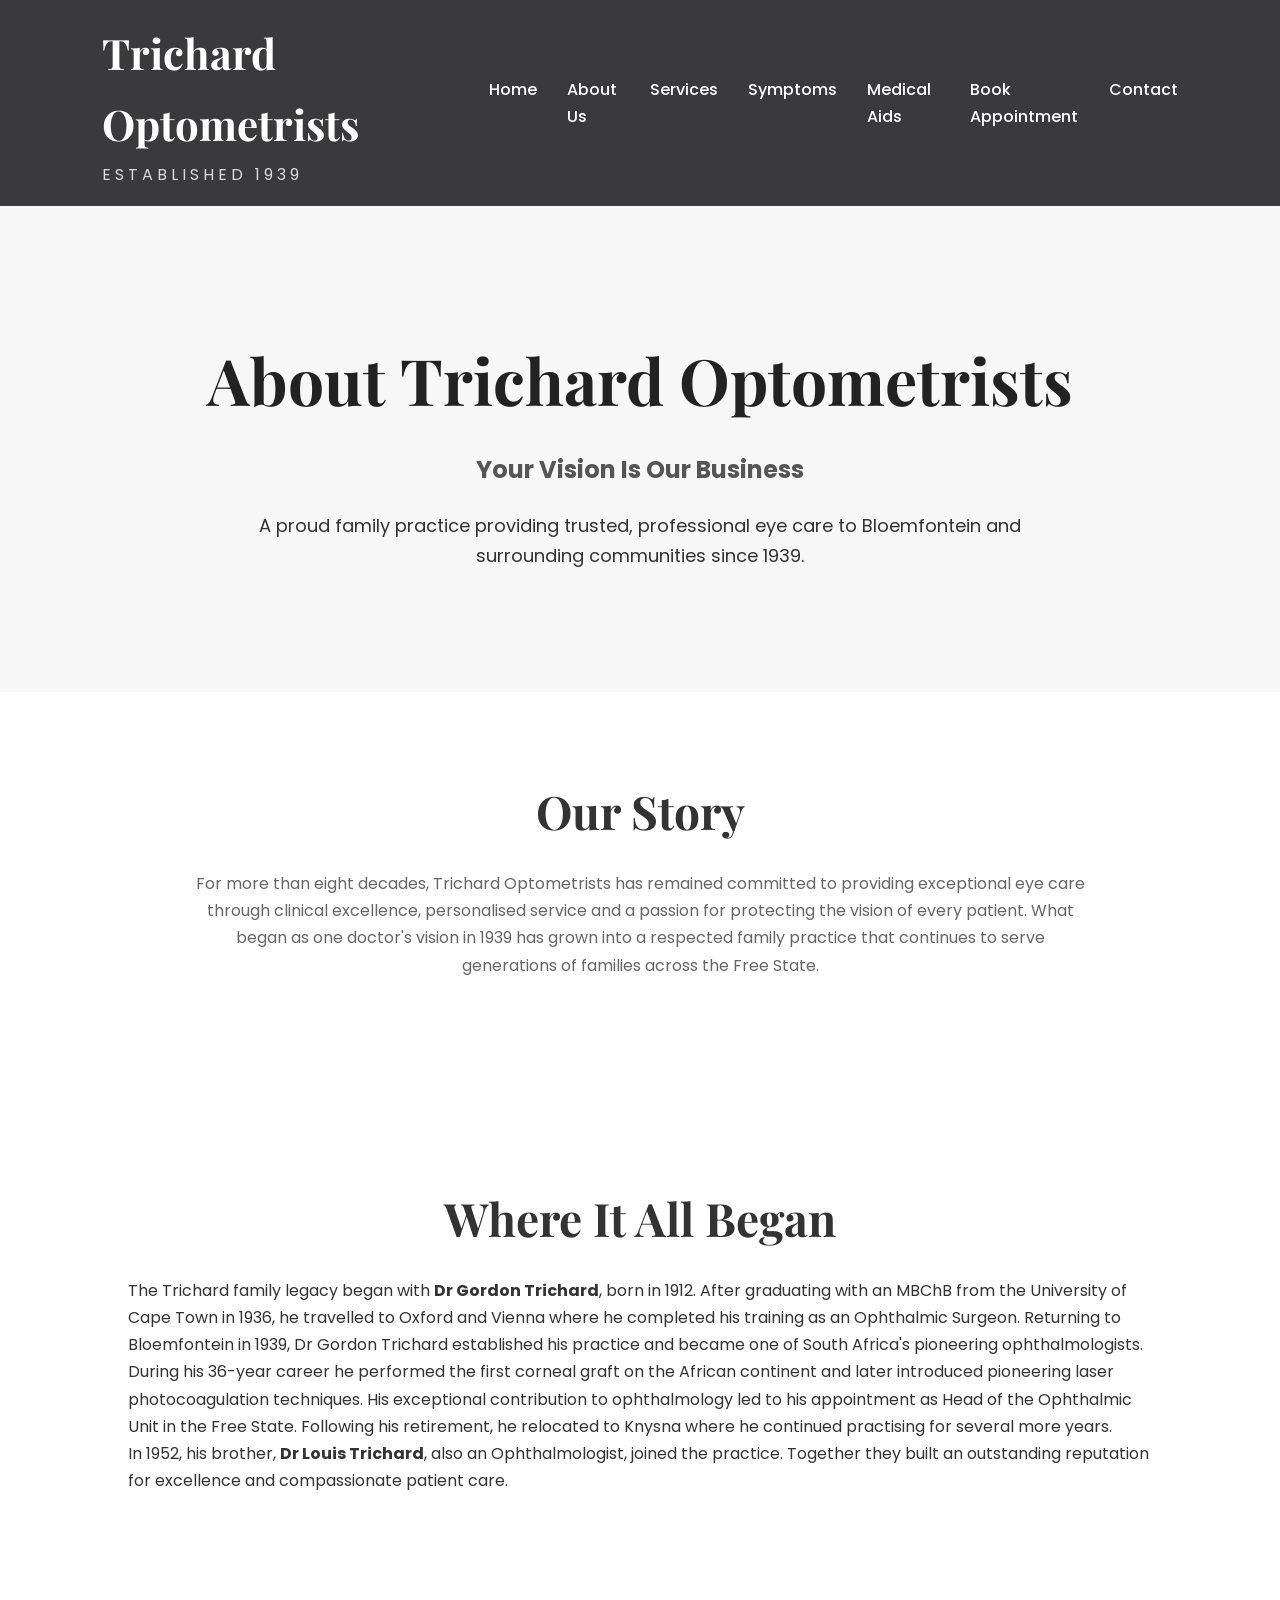
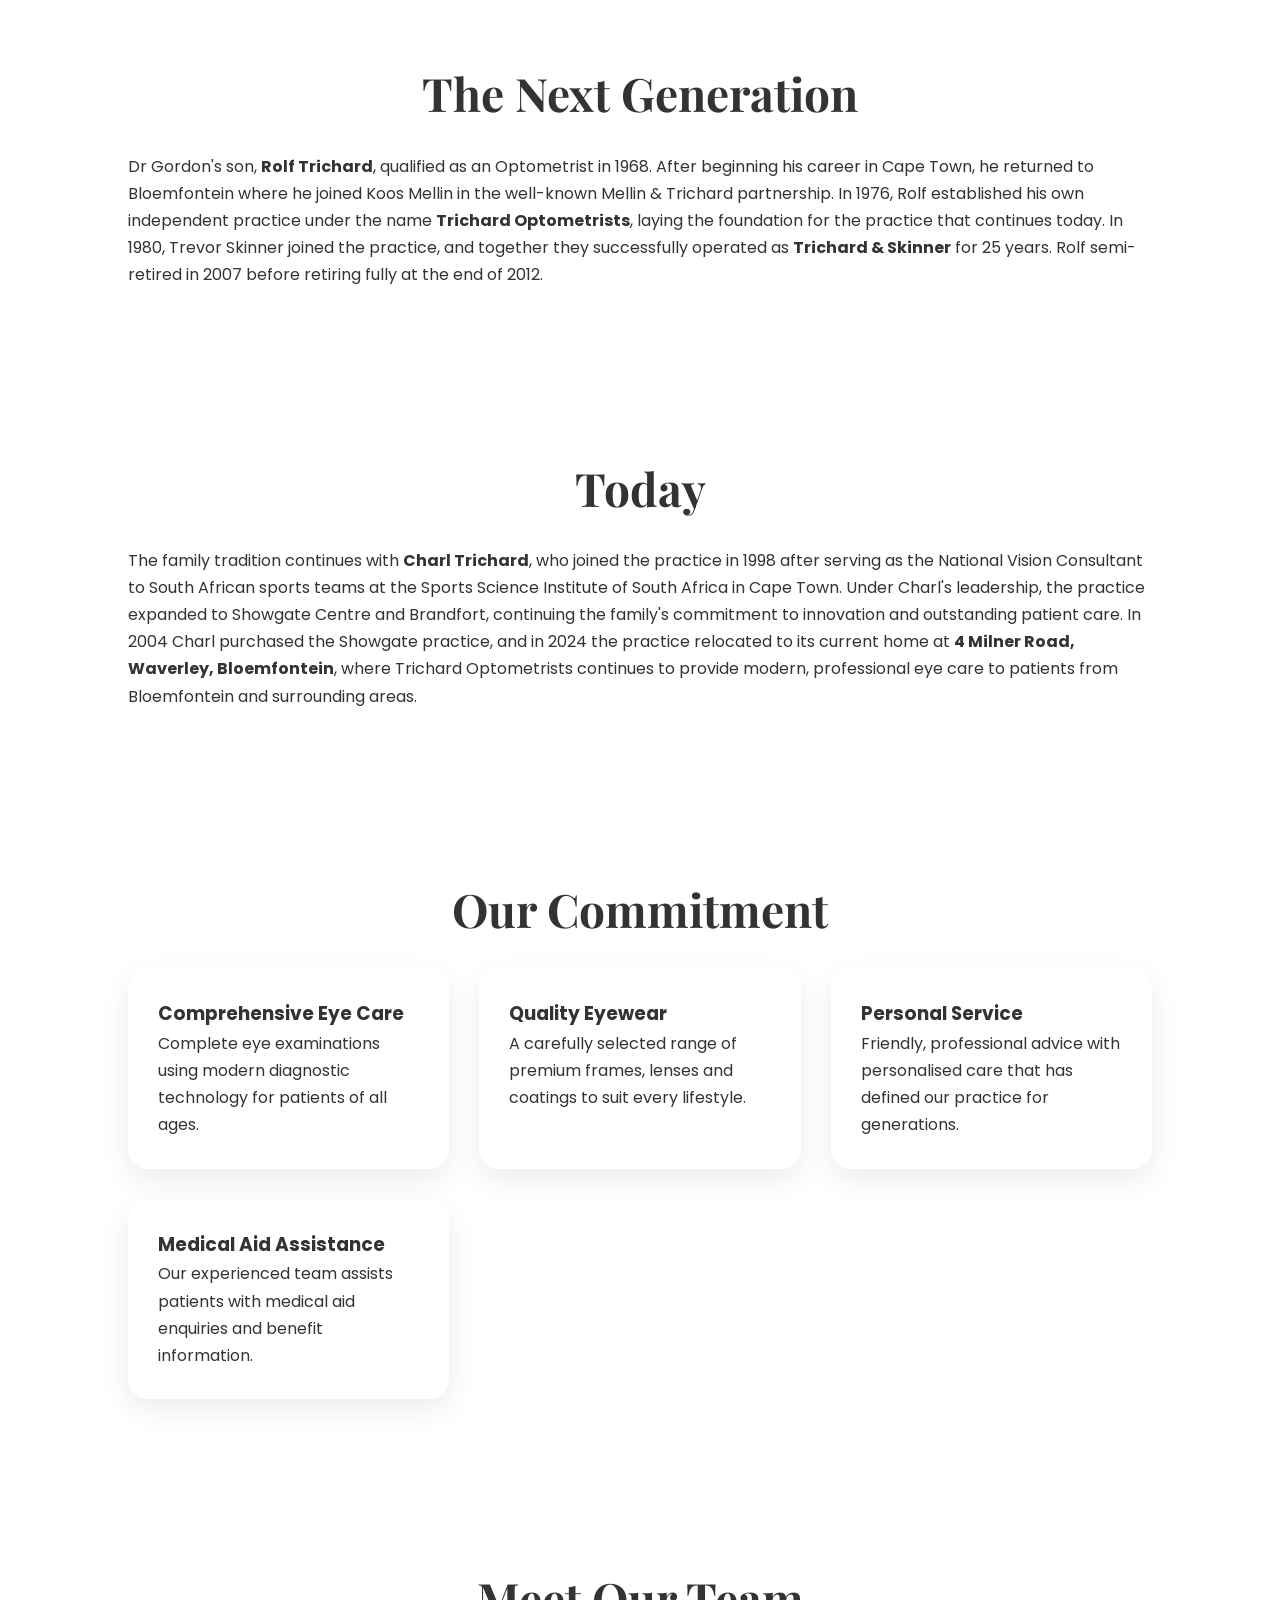
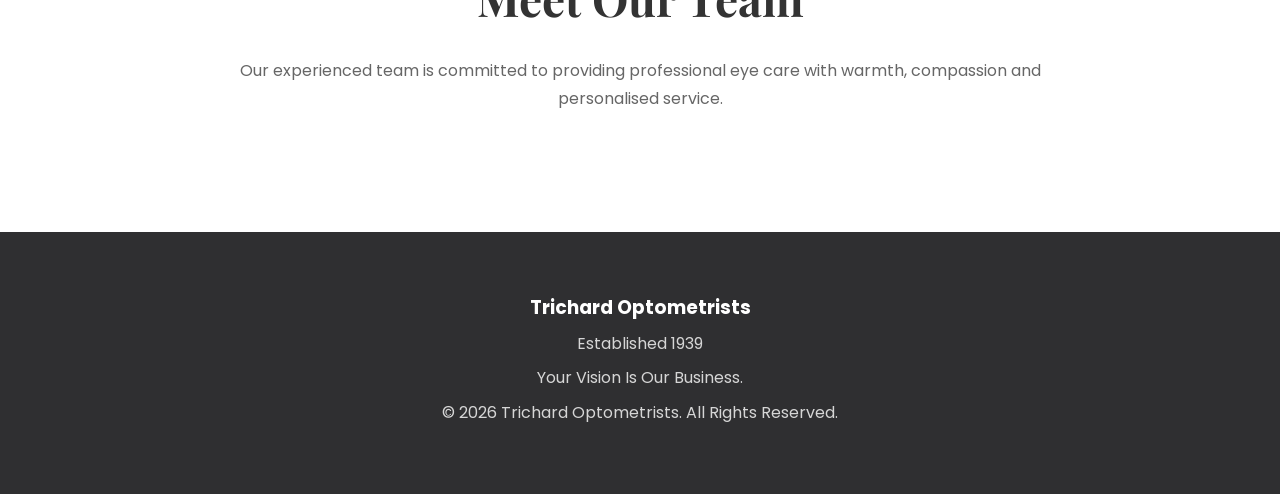
==== pages/about.html @ 9453a376 "Update about.html" ====
<!DOCTYPE html>
<html lang="en">
<head>
<meta charset="UTF-8">
<meta name="viewport" content="width=device-width, initial-scale=1.0">
<title>About Us | Trichard Optometrists</title>
<link rel="stylesheet" href="../css/style.css">
<link href="https://fonts.googleapis.com/css2?family=Playfair+Display:wght@600;700&family=Poppins:wght@300;400;500;600&display=swap" rel="stylesheet">
</head>

<body>

<header>
<nav class="navbar">

<div class="logo">
<h2>Trichard Optometrists</h2>
<p>Established 1939</p>
</div>

<ul class="nav-links">
<li><a href="../index.html">Home</a></li>
<li><a href="about.html">About Us</a></li>
<li><a href="services.html">Services</a></li>
<li><a href="symptoms.html">Symptoms</a></li>
<li><a href="medical-aids.html">Medical Aids</a></li>
<li><a href="appointment.html">Book Appointment</a></li>
<li><a href="contact.html">Contact</a></li>
</ul>

</nav>
</header>

<section class="hero">

<h1>About Trichard Optometrists</h1>

<h3>Your Vision Is Our Business</h3>

<p>
A proud family practice providing trusted, professional eye care to Bloemfontein
and surrounding communities since 1939.
</p>

</section>

<section>

<h2>Our Story</h2>

<p class="section-intro">

For more than eight decades, Trichard Optometrists has remained committed to
providing exceptional eye care through clinical excellence, personalised
service and a passion for protecting the vision of every patient. What began
as one doctor's vision in 1939 has grown into a respected family practice that
continues to serve generations of families across the Free State.

</p>

</section>

<section>

<h2>Where It All Began</h2>

<p>

The Trichard family legacy began with <strong>Dr Gordon Trichard</strong>,
born in 1912. After graduating with an MBChB from the University of Cape Town
in 1936, he travelled to Oxford and Vienna where he completed his training as
an Ophthalmic Surgeon.

Returning to Bloemfontein in 1939, Dr Gordon Trichard established his practice
and became one of South Africa's pioneering ophthalmologists. During his
36-year career he performed the first corneal graft on the African continent
and later introduced pioneering laser photocoagulation techniques. His
exceptional contribution to ophthalmology led to his appointment as Head of the
Ophthalmic Unit in the Free State.

Following his retirement, he relocated to Knysna where he continued practising
for several more years.

</p>

<p>

In 1952, his brother, <strong>Dr Louis Trichard</strong>, also an
Ophthalmologist, joined the practice. Together they built an outstanding
reputation for excellence and compassionate patient care.

</p>

</section>

<section>

<h2>The Next Generation</h2>

<p>

Dr Gordon's son, <strong>Rolf Trichard</strong>, qualified as an Optometrist in
1968. After beginning his career in Cape Town, he returned to Bloemfontein
where he joined Koos Mellin in the well-known Mellin & Trichard partnership.

In 1976, Rolf established his own independent practice under the name
<strong>Trichard Optometrists</strong>, laying the foundation for the practice
that continues today.

In 1980, Trevor Skinner joined the practice, and together they successfully
operated as <strong>Trichard & Skinner</strong> for 25 years. Rolf
semi-retired in 2007 before retiring fully at the end of 2012.

</p>

</section>

<section>

<h2>Today</h2>

<p>

The family tradition continues with <strong>Charl Trichard</strong>, who joined
the practice in 1998 after serving as the National Vision Consultant to South
African sports teams at the Sports Science Institute of South Africa in Cape
Town.

Under Charl's leadership, the practice expanded to Showgate Centre and
Brandfort, continuing the family's commitment to innovation and outstanding
patient care.

In 2004 Charl purchased the Showgate practice, and in 2024 the practice
relocated to its current home at <strong>4 Milner Road, Waverley,
Bloemfontein</strong>, where Trichard Optometrists continues to provide modern,
professional eye care to patients from Bloemfontein and surrounding areas.

</p>

</section>

<section>

<h2>Our Commitment</h2>

<div class="service-grid">

<div class="service-card">
<h3>Comprehensive Eye Care</h3>
<p>Complete eye examinations using modern diagnostic technology for patients of all ages.</p>
</div>

<div class="service-card">
<h3>Quality Eyewear</h3>
<p>A carefully selected range of premium frames, lenses and coatings to suit every lifestyle.</p>
</div>

<div class="service-card">
<h3>Personal Service</h3>
<p>Friendly, professional advice with personalised care that has defined our practice for generations.</p>
</div>

<div class="service-card">
<h3>Medical Aid Assistance</h3>
<p>Our experienced team assists patients with medical aid enquiries and benefit information.</p>
</div>

</div>

</section>

<section class="staff">

<h2>Meet Our Team</h2>

<p class="section-intro">
Our experienced team is committed to providing professional eye care with warmth, compassion and personalised service.
</p>

</section>

<footer>

<div class="footer-content">

<h3>Trichard Optometrists</h3>

<p>Established 1939</p>

<p>Your Vision Is Our Business.</p>

<p>&copy; 2026 Trichard Optometrists. All Rights Reserved.</p>

</div>

</footer>

</body>
</html>
---- css/style.css ----
/* ==========================
   RESET
========================== */

*{
    margin:0;
    padding:0;
    box-sizing:border-box;
}

body{
    font-family:'Poppins',sans-serif;
    color:#333;
    background:#fff;
    line-height:1.7;
}

/* ==========================
   NAVIGATION
========================== */

.navbar{
    background:#3A3A3C;
    display:flex;
    justify-content:space-between;
    align-items:center;
    padding:18px 8%;
    position:sticky;
    top:0;
    z-index:1000;
}

.logo{
    display:flex;
    flex-direction:column;
}

.logo h2{
    font-family:'Playfair Display',serif;
    font-size:42px;
    color:#ffffff;
    margin:0;
}

.logo p{
    color:#d9d9d9;
    font-size:16px;
    letter-spacing:4px;
    text-transform:uppercase;
}

.nav-links{
    display:flex;
    list-style:none;
    gap:30px;
}

.nav-links a{
    text-decoration:none;
    color:white;
    font-weight:500;
    transition:.3s;
}

.nav-links a:hover{
    color:#d6d6d6;
}

/* ==========================
   HERO
========================== */

.hero{
    background:#F7F7F7;
    text-align:center;
    padding:120px 10%;
}

.hero h1{
    font-family:'Playfair Display',serif;
    font-size:64px;
    color:#222;
    margin-bottom:15px;
}

.hero h3{
    font-size:24px;
    color:#555;
    margin-bottom:20px;
}

.hero p{
    max-width:850px;
    margin:auto;
    font-size:18px;
}

/* ==========================
   BUTTONS
========================== */

.btn{
    display:inline-block;
    margin-top:35px;
    padding:15px 40px;
    border-radius:40px;
    background:#3A3A3C;
    color:white;
    text-decoration:none;
    transition:.3s;
}

.btn:hover{
    background:#222;
}

/* ==========================
   SECTIONS
========================== */

section{
    padding:80px 10%;
}

section h2{
    text-align:center;
    font-family:'Playfair Display',serif;
    font-size:46px;
    margin-bottom:20px;
}

.section-intro{
    text-align:center;
    max-width:900px;
    margin:0 auto 40px;
    color:#666;
}

/* ==========================
   CARDS
========================== */

.service-grid,
.medical-grid,
.symptom-grid{
    display:grid;
    grid-template-columns:repeat(auto-fit,minmax(280px,1fr));
    gap:30px;
}

.service-card,
.medical-card,
.symptom-card{
    background:white;
    padding:30px;
    border-radius:20px;
    box-shadow:0 10px 30px rgba(0,0,0,.08);
    transition:.3s;
}

.service-card:hover,
.medical-card:hover,
.symptom-card:hover{
    transform:translateY(-8px);
}

/* ==========================
   STAFF
========================== */

.staff{
    text-align:center;
}

.staff-container{
    display:flex;
    justify-content:center;
    gap:40px;
    flex-wrap:wrap;
}

.staff-member{
    max-width:280px;
}

.staff-member img{
    width:230px;
    height:230px;
    object-fit:cover;
    border-radius:50%;
    box-shadow:0 8px 20px rgba(0,0,0,.15);
}

.staff-member h3{
    margin-top:20px;
    font-size:28px;
}

.staff-member p{
    color:#666;
}

/* ==========================
   FOOTER
========================== */

footer{
    background:#3A3A3C;
    color:white;
    text-align:center;
    padding:40px;
}

/* ==========================
   MOBILE
========================== */

@media(max-width:900px){

.navbar{
    flex-direction:column;
}

.logo{
    text-align:center;
    margin-bottom:20px;
}

.logo h2{
    font-size:34px;
}

.logo p{
    font-size:14px;
}

.nav-links{
    flex-direction:column;
    text-align:center;
    gap:15px;
}

.hero h1{
    font-size:42px;
}

.hero h3{
    font-size:20px;
}

section h2{
    font-size:34px;
}

.staff-container{
    flex-direction:column;
    align-items:center;
}

}
/* ===========================
   MEDICAL AIDS
=========================== */

.medical-aids{
    background:#f8f8f8;
    text-align:center;
    padding:70px 10%;
}

.medical-grid{
    display:grid;
    grid-template-columns:repeat(auto-fit,minmax(220px,1fr));
    gap:20px;
    margin-top:40px;
}

.medical-card{
    background:white;
    padding:22px;
    border-radius:15px;
    font-weight:600;
    color:#39393B;
    box-shadow:0 8px 20px rgba(0,0,0,0.08);
    transition:0.3s;
}

.medical-card:hover{
    transform:translateY(-5px);
    background:#39393B;
    color:white;
}
.symptom-info{
    display:none;
    margin-top:15px;
}
/* ===========================
   NEWSLETTER
=========================== */

.newsletter{
    background:#39393B;
    color:white;
    text-align:center;
    padding:80px 10%;
}

.newsletter h2{
    color:white;
}

.newsletter .section-intro{
    color:#dddddd;
    max-width:700px;
}

.newsletter-form{
    display:flex;
    justify-content:center;
    gap:15px;
    flex-wrap:wrap;
    margin-top:35px;
}

.newsletter-form input{
    width:380px;
    max-width:100%;
    padding:16px;
    border:none;
    border-radius:50px;
    font-size:16px;
}

.newsletter-form button{
    padding:16px 35px;
    border:none;
    border-radius:50px;
    background:white;
    color:#39393B;
    font-weight:600;
    cursor:pointer;
    transition:.3s;
}

.newsletter-form button:hover{
    background:#e5e5e5;
}

.newsletter-note{
    margin-top:25px;
    font-size:14px;
    color:#cccccc;
}
.newsletter-note{
    margin:25px auto 0;
    max-width:650px;
    text-align:center;
    font-size:14px;
    color:#cccccc;
}
/* ===========================
   CONTACT
=========================== */

.contact{
    background:#f7f7f7;
    text-align:center;
}

.contact-container{
    display:grid;
    grid-template-columns:repeat(auto-fit,minmax(280px,1fr));
    gap:30px;
    margin-top:40px;
}

.contact-card{
    background:white;
    padding:35px;
    border-radius:18px;
    box-shadow:0 8px 20px rgba(0,0,0,.08);
}

.contact-card h3{
    margin-bottom:20px;
    color:#39393B;
    font-family:'Playfair Display',serif;
}

.contact-card p{
    margin-bottom:10px;
    color:#555;
}

.contact-buttons{
    margin-top:40px;
    display:flex;
    justify-content:center;
    gap:20px;
    flex-wrap:wrap;
}
/* ===========================
   GOOGLE MAP
=========================== */

.map-section{
    margin-top:70px;
    text-align:center;
}

.map-section h3{
    font-family:'Playfair Display',serif;
    font-size:32px;
    color:#39393B;
    margin-bottom:15px;
}

.map-section p{
    margin-bottom:25px;
    color:#555;
}

.map-container{
    margin-top:35px;
    border-radius:20px;
    overflow:hidden;
    box-shadow:0 10px 30px rgba(0,0,0,.15);
}
/* ===========================
   CONTACT
=========================== */

.contact{
    background:#f7f7f7;
    text-align:center;
    padding:100px 10%;
}

.contact-container{
    display:grid;
    grid-template-columns:repeat(auto-fit,minmax(300px,1fr));
    gap:35px;
    margin-top:50px;
    margin-bottom:50px;
}

.contact-card{
    background:white;
    padding:45px;
    border-radius:20px;
    box-shadow:0 10px 30px rgba(0,0,0,.08);
    text-align:center;
}

.contact-card h3{
    font-family:'Playfair Display',serif;
    font-size:30px;
    color:#39393B;
    margin-bottom:25px;
}

.contact-card p{
    margin-bottom:18px;
    color:#555;
    line-height:1.8;
}

.contact-buttons{
    display:flex;
    justify-content:center;
    gap:20px;
    flex-wrap:wrap;
    margin:50px 0;
}
/* ===========================
   FOOTER
=========================== */

footer{
    background:#2F2F31;
    color:white;
    padding:60px 10%;
    text-align:center;
}

.footer-content{
    max-width:700px;
    margin:auto;
}

.footer-content h2{
    color:white;
    font-family:'Playfair Display', serif;
    font-size:38px;
    margin-bottom:10px;
}

.footer-content p{
    margin:6px 0;
    color:#d6d6d6;
    line-height:1.8;
}
.newsletter-benefits{
    display:grid;
    grid-template-columns:repeat(auto-fit,minmax(260px,1fr));
    gap:25px;
    margin:50px 0;
}

.benefit{
    background:rgba(255,255,255,0.08);
    border:1px solid rgba(255,255,255,0.15);
    border-radius:18px;
    padding:30px;
    text-align:center;
}

.benefit h3{
    font-family:'Playfair Display', serif;
    color:white;
    margin-bottom:15px;
    font-size:24px;
}

.benefit p{
    color:#dddddd;
    line-height:1.8;
}

.newsletter-tag{
    display:inline-block;
    padding:8px 18px;
    border:1px solid rgba(255,255,255,.3);
    border-radius:50px;
    letter-spacing:3px;
    font-size:12px;
    color:#ffffff;
    margin-bottom:20px;
}
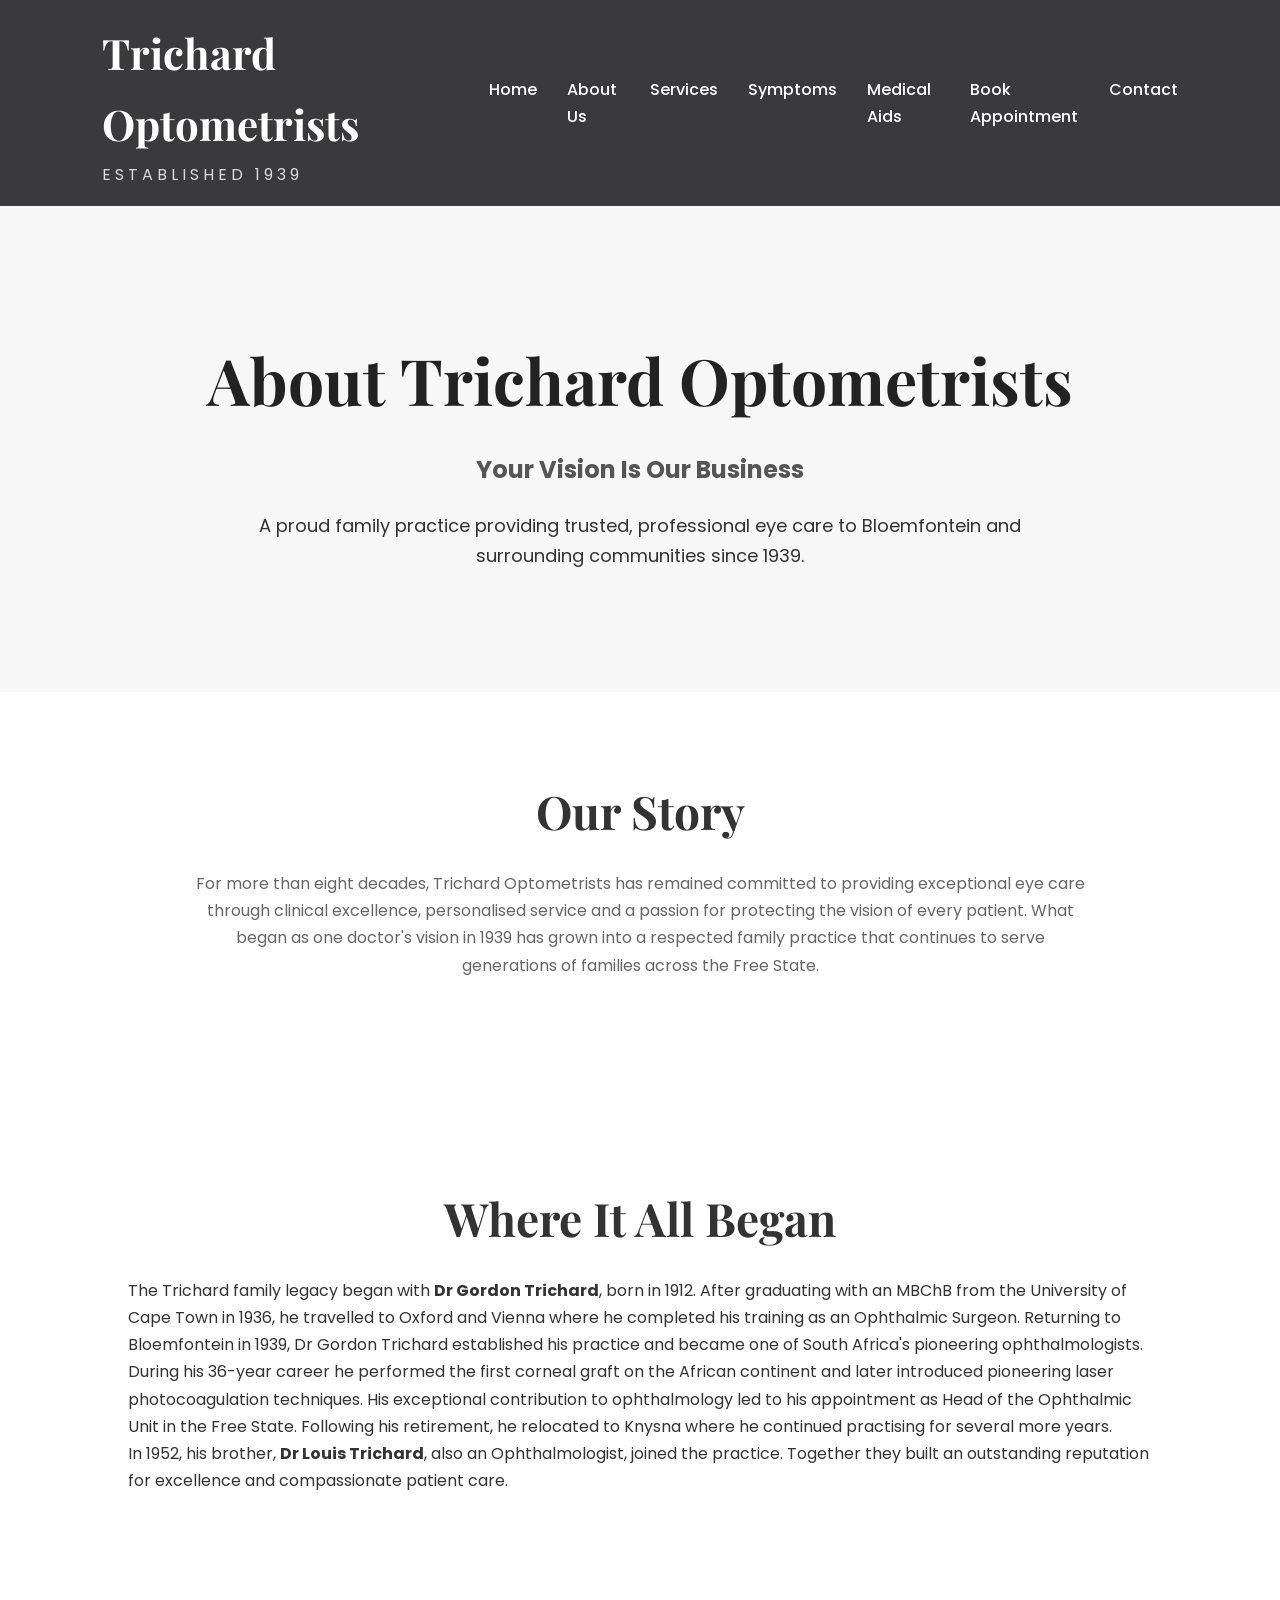
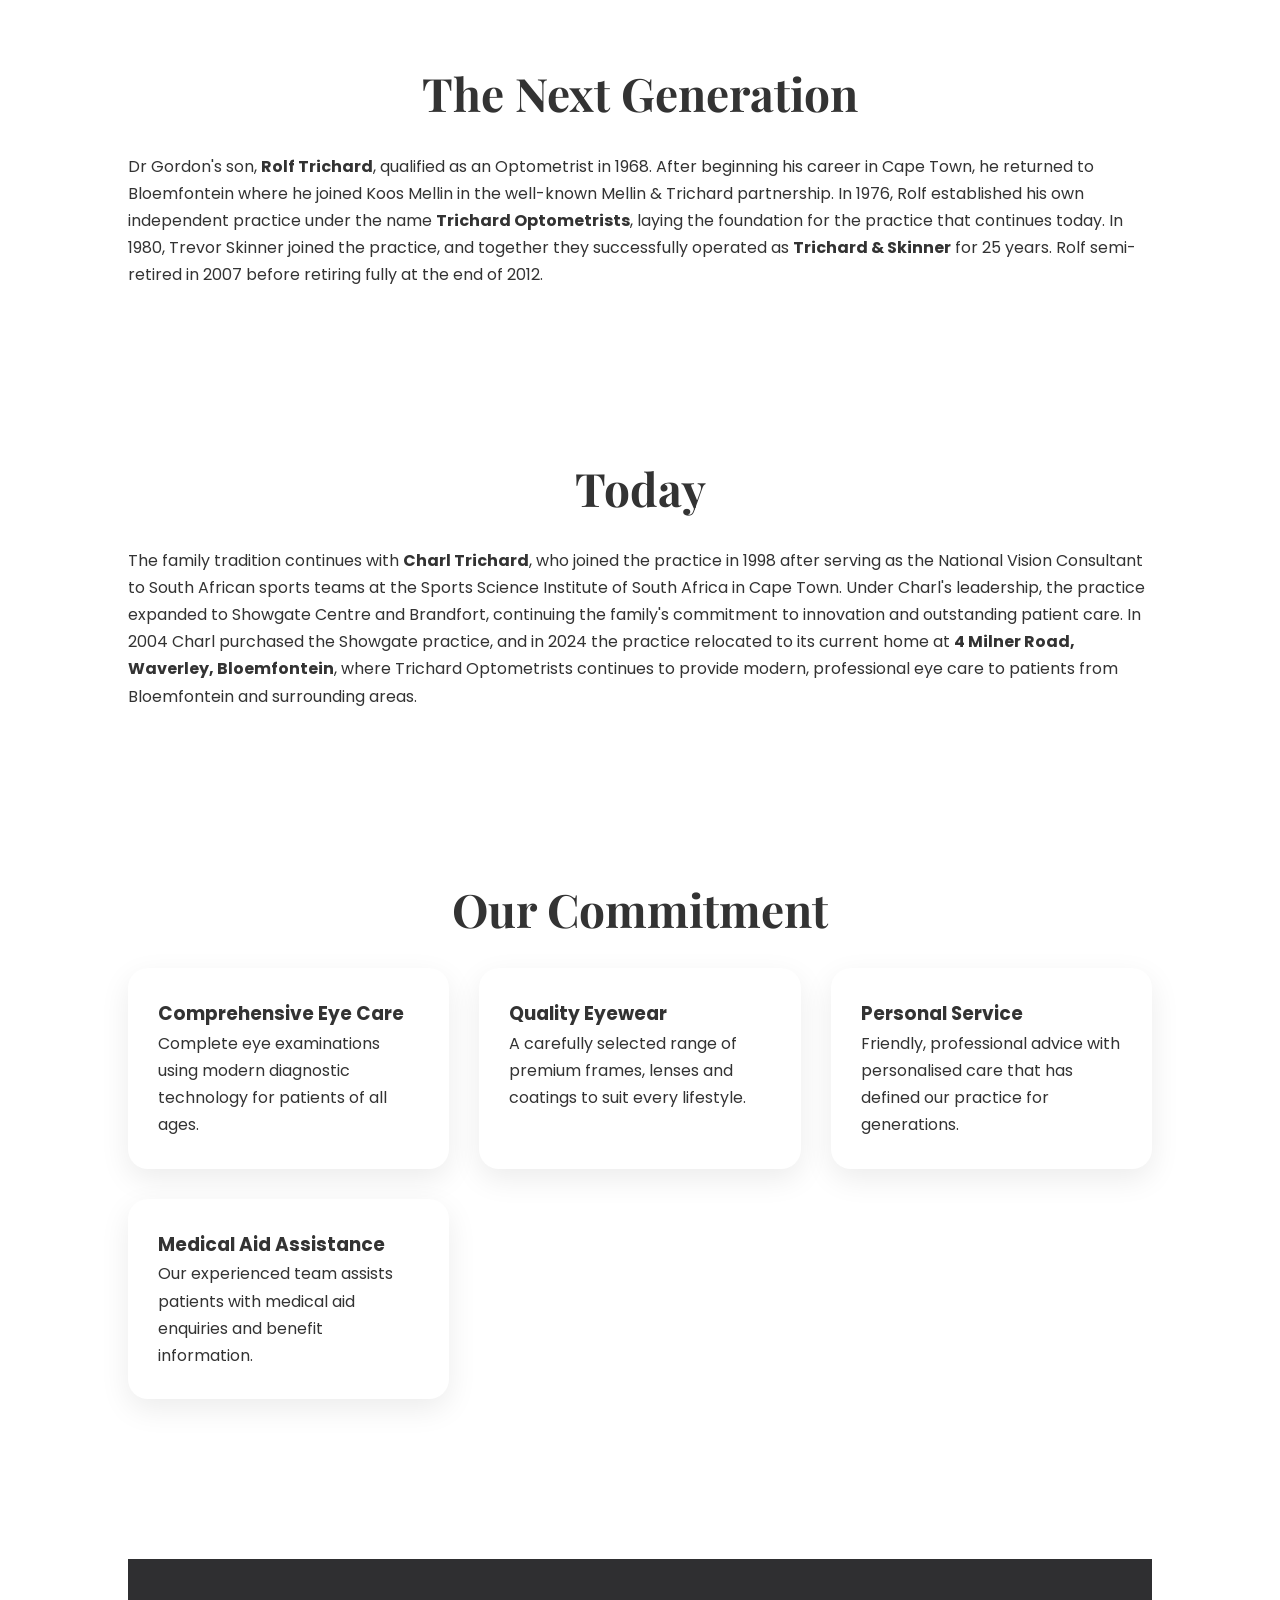
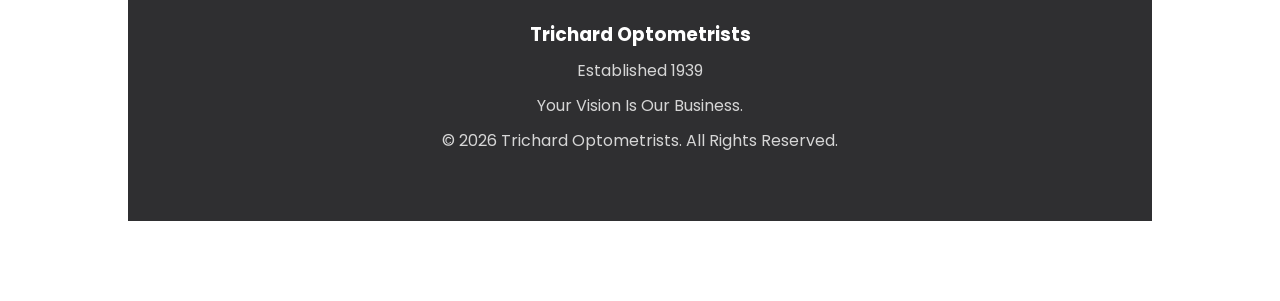
==== commit 60e8d7f1: "Update about.html" ====
--- a/pages/about.html
+++ b/pages/about.html
@@ -171,13 +171,6 @@
 
 <section class="staff">
 
-<h2>Meet Our Team</h2>
-
-<p class="section-intro">
-Our experienced team is committed to providing professional eye care with warmth, compassion and personalised service.
-</p>
-
-</section>
 
 <footer>
 
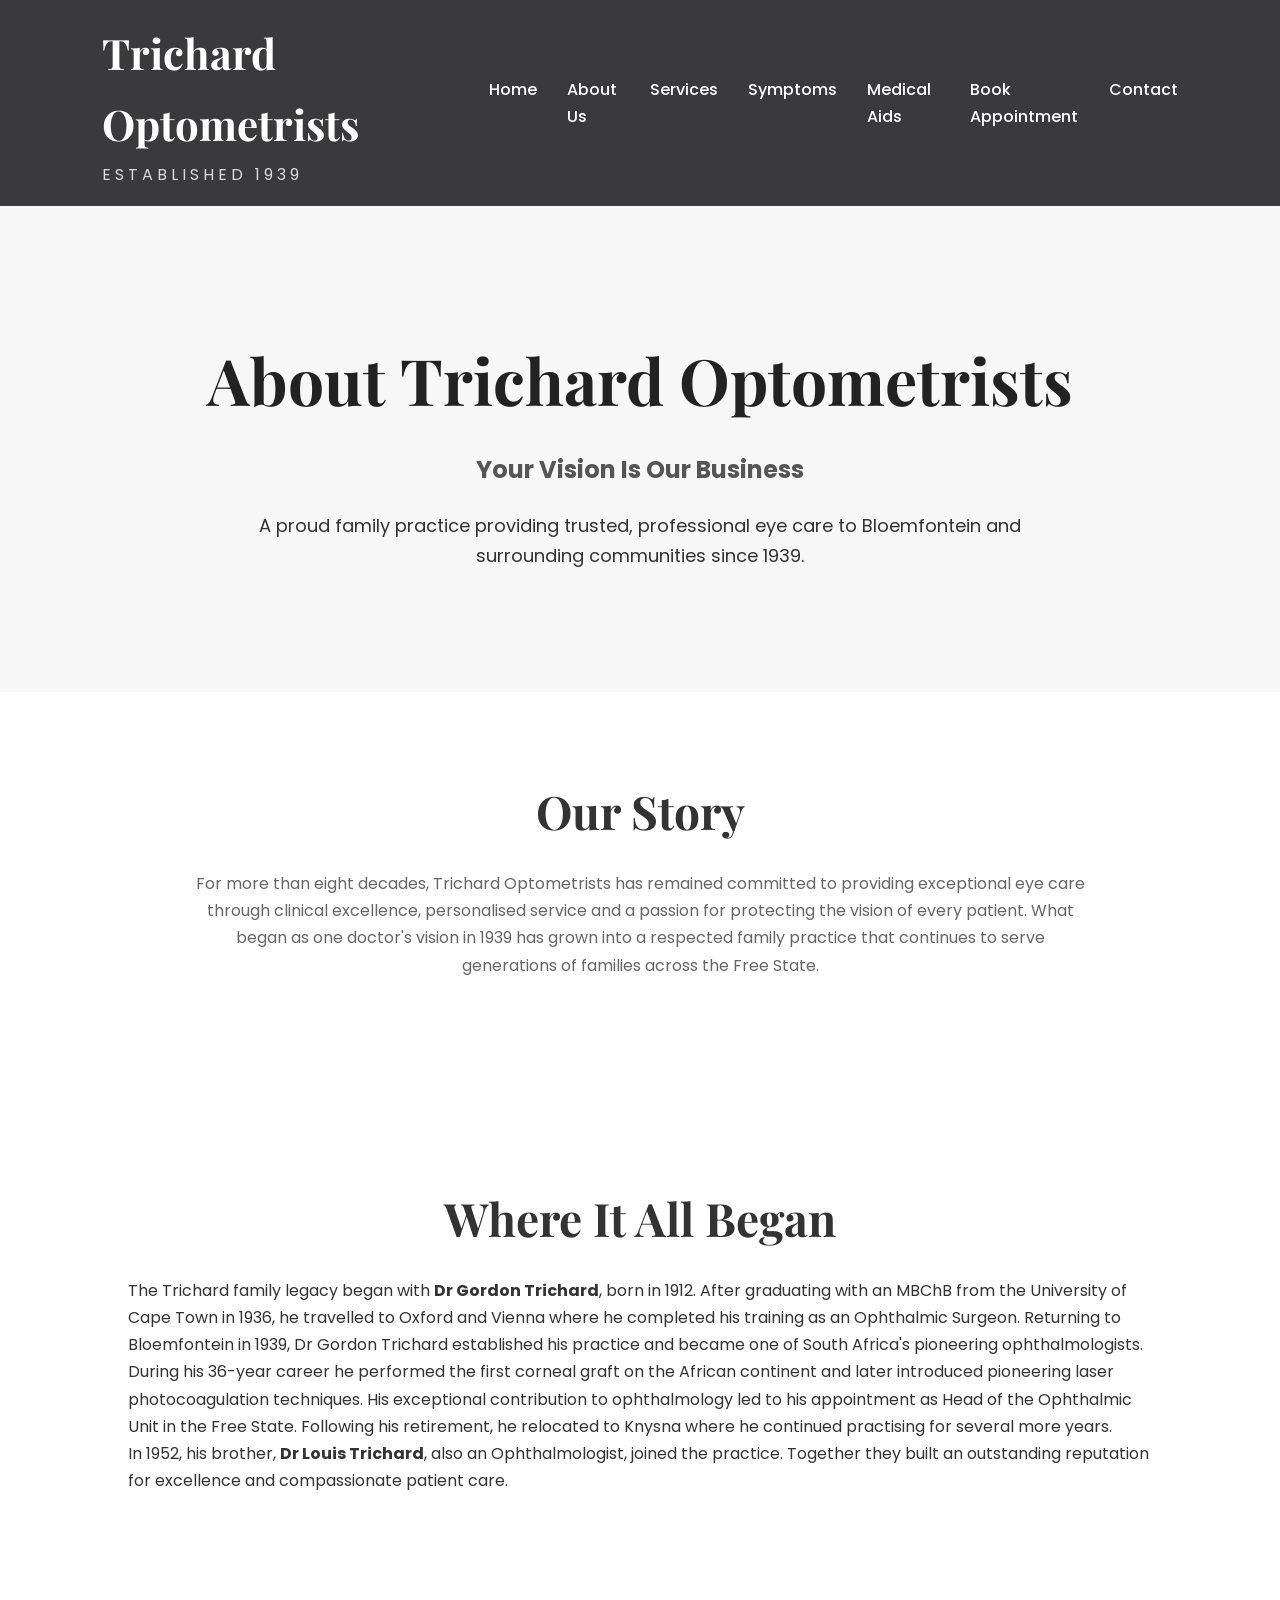
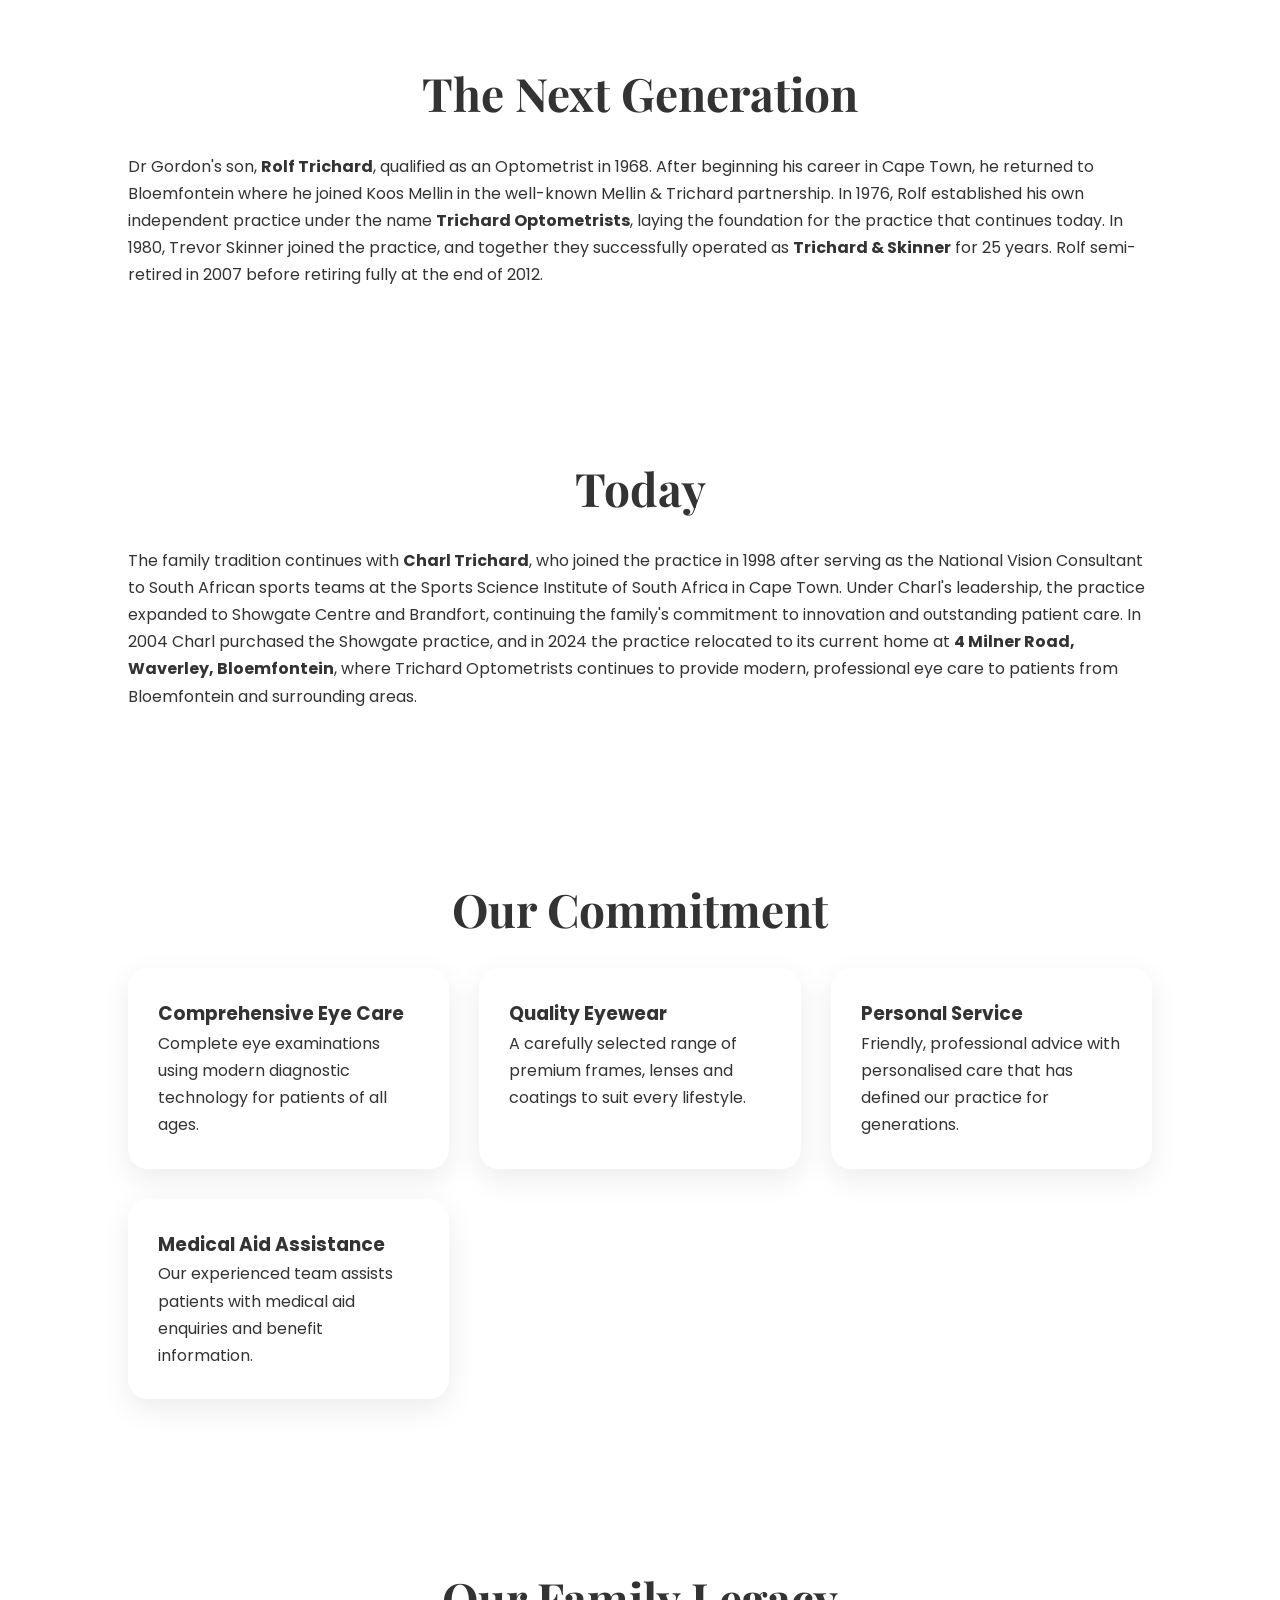
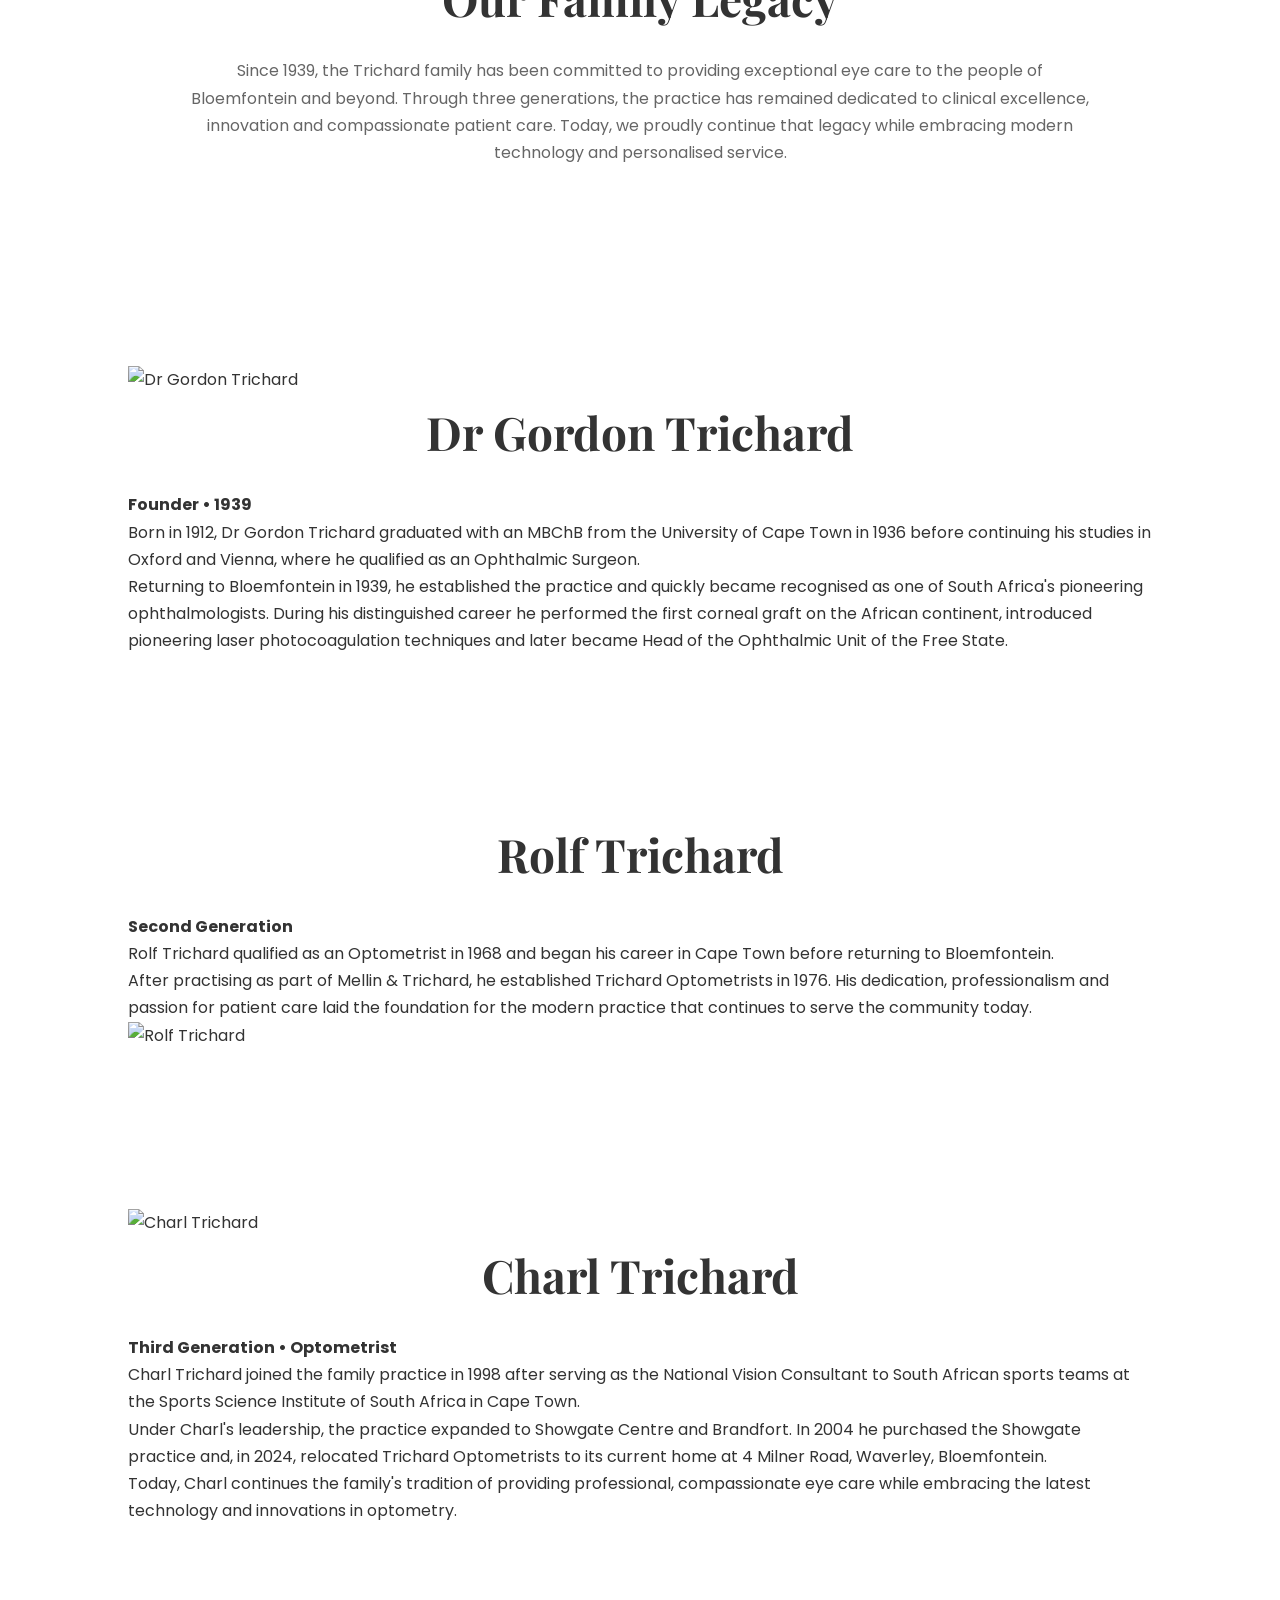
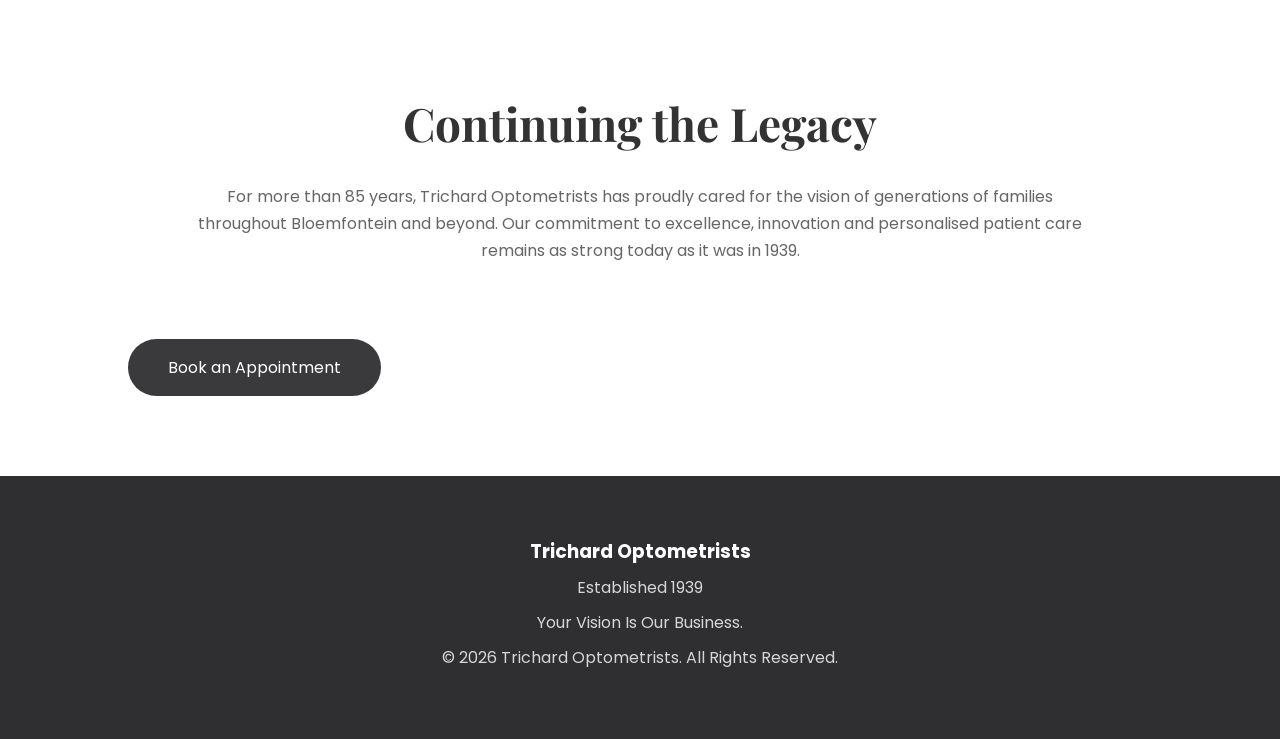
==== commit c11bd1a8: "Update about.html" ====
--- a/pages/about.html
+++ b/pages/about.html
@@ -169,8 +169,139 @@
 
 </section>
 
-<section class="staff">
-
+<section class="family-legacy">
+
+    <h2>Our Family Legacy</h2>
+
+    <p class="section-intro">
+        Since 1939, the Trichard family has been committed to providing exceptional eye care to the people of Bloemfontein and beyond. Through three generations, the practice has remained dedicated to clinical excellence, innovation and compassionate patient care. Today, we proudly continue that legacy while embracing modern technology and personalised service.
+    </p>
+
+</section>
+
+<!-- Gordon Trichard -->
+
+<section class="history">
+
+    <div class="history-container">
+
+        <div class="history-image">
+            <img src="../images/gordon-trichard.jpg" alt="Dr Gordon Trichard">
+        </div>
+
+        <div class="history-text">
+
+            <h2>Dr Gordon Trichard</h2>
+
+            <h4>Founder • 1939</h4>
+
+            <p>
+                Born in 1912, Dr Gordon Trichard graduated with an MBChB from the
+                University of Cape Town in 1936 before continuing his studies in
+                Oxford and Vienna, where he qualified as an Ophthalmic Surgeon.
+            </p>
+
+            <p>
+                Returning to Bloemfontein in 1939, he established the practice and
+                quickly became recognised as one of South Africa's pioneering
+                ophthalmologists. During his distinguished career he performed the
+                first corneal graft on the African continent, introduced pioneering
+                laser photocoagulation techniques and later became Head of the
+                Ophthalmic Unit of the Free State.
+            </p>
+
+        </div>
+
+    </div>
+
+</section>
+
+<!-- Rolf Trichard -->
+
+<section class="history">
+
+    <div class="history-container reverse">
+
+        <div class="history-text">
+
+            <h2>Rolf Trichard</h2>
+
+            <h4>Second Generation</h4>
+
+            <p>
+                Rolf Trichard qualified as an Optometrist in 1968 and began his
+                career in Cape Town before returning to Bloemfontein.
+            </p>
+
+            <p>
+                After practising as part of Mellin & Trichard, he established
+                Trichard Optometrists in 1976. His dedication, professionalism and
+                passion for patient care laid the foundation for the modern practice
+                that continues to serve the community today.
+            </p>
+
+        </div>
+
+        <div class="history-image">
+            <img src="../images/rolf-trichard.jpg" alt="Rolf Trichard">
+        </div>
+
+    </div>
+
+</section>
+
+<!-- Charl Trichard -->
+
+<section class="history">
+
+    <div class="history-container">
+
+        <div class="history-image">
+            <img src="../images/charl-trichard.jpg" alt="Charl Trichard">
+        </div>
+
+        <div class="history-text">
+
+            <h2>Charl Trichard</h2>
+
+            <h4>Third Generation • Optometrist</h4>
+
+            <p>
+                Charl Trichard joined the family practice in 1998 after serving as
+                the National Vision Consultant to South African sports teams at the
+                Sports Science Institute of South Africa in Cape Town.
+            </p>
+
+            <p>
+                Under Charl's leadership, the practice expanded to Showgate Centre
+                and Brandfort. In 2004 he purchased the Showgate practice and, in
+                2024, relocated Trichard Optometrists to its current home at
+                4 Milner Road, Waverley, Bloemfontein.
+            </p>
+
+            <p>
+                Today, Charl continues the family's tradition of providing
+                professional, compassionate eye care while embracing the latest
+                technology and innovations in optometry.
+            </p>
+
+        </div>
+
+    </div>
+
+</section>
+
+<section class="closing">
+
+    <h2>Continuing the Legacy</h2>
+
+    <p class="section-intro">
+        For more than 85 years, Trichard Optometrists has proudly cared for the vision of generations of families throughout Bloemfontein and beyond. Our commitment to excellence, innovation and personalised patient care remains as strong today as it was in 1939.
+    </p>
+
+    <a href="appointment.html" class="btn">Book an Appointment</a>
+
+</section>
 
 <footer>
 
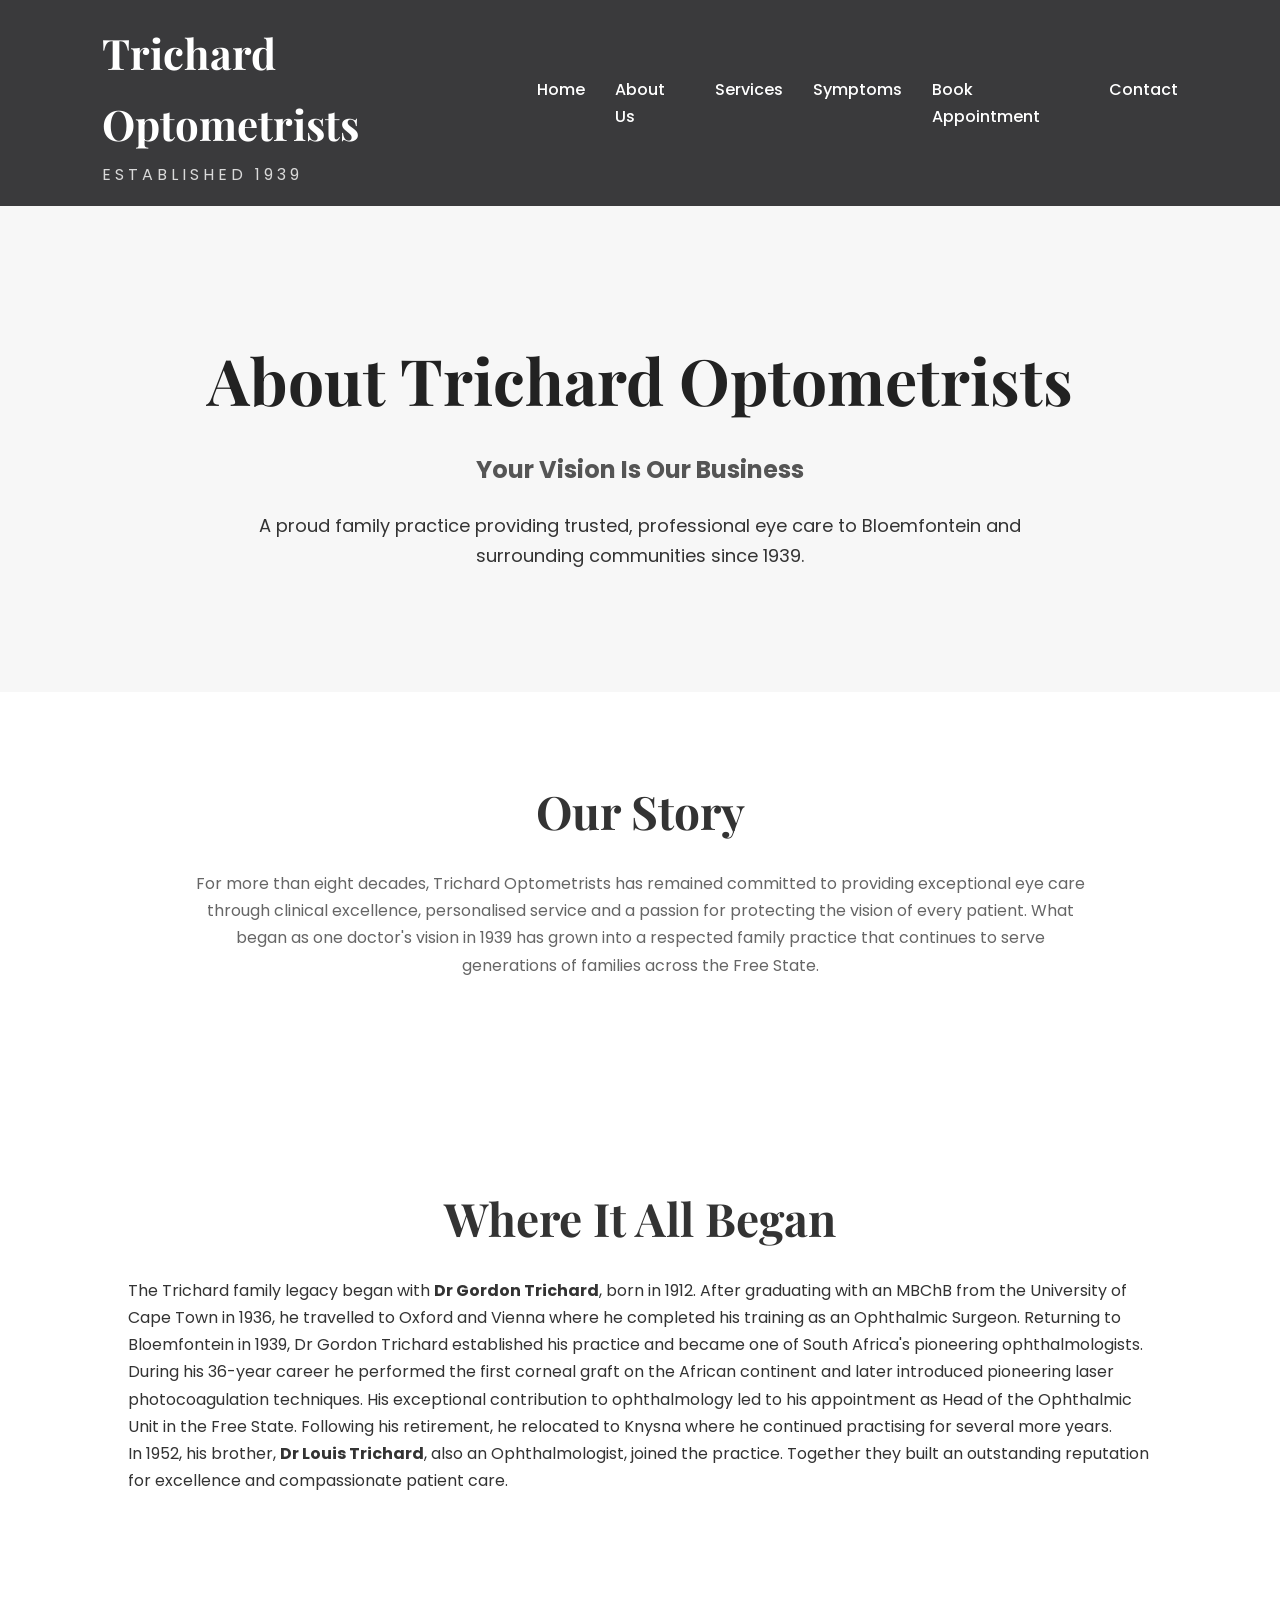
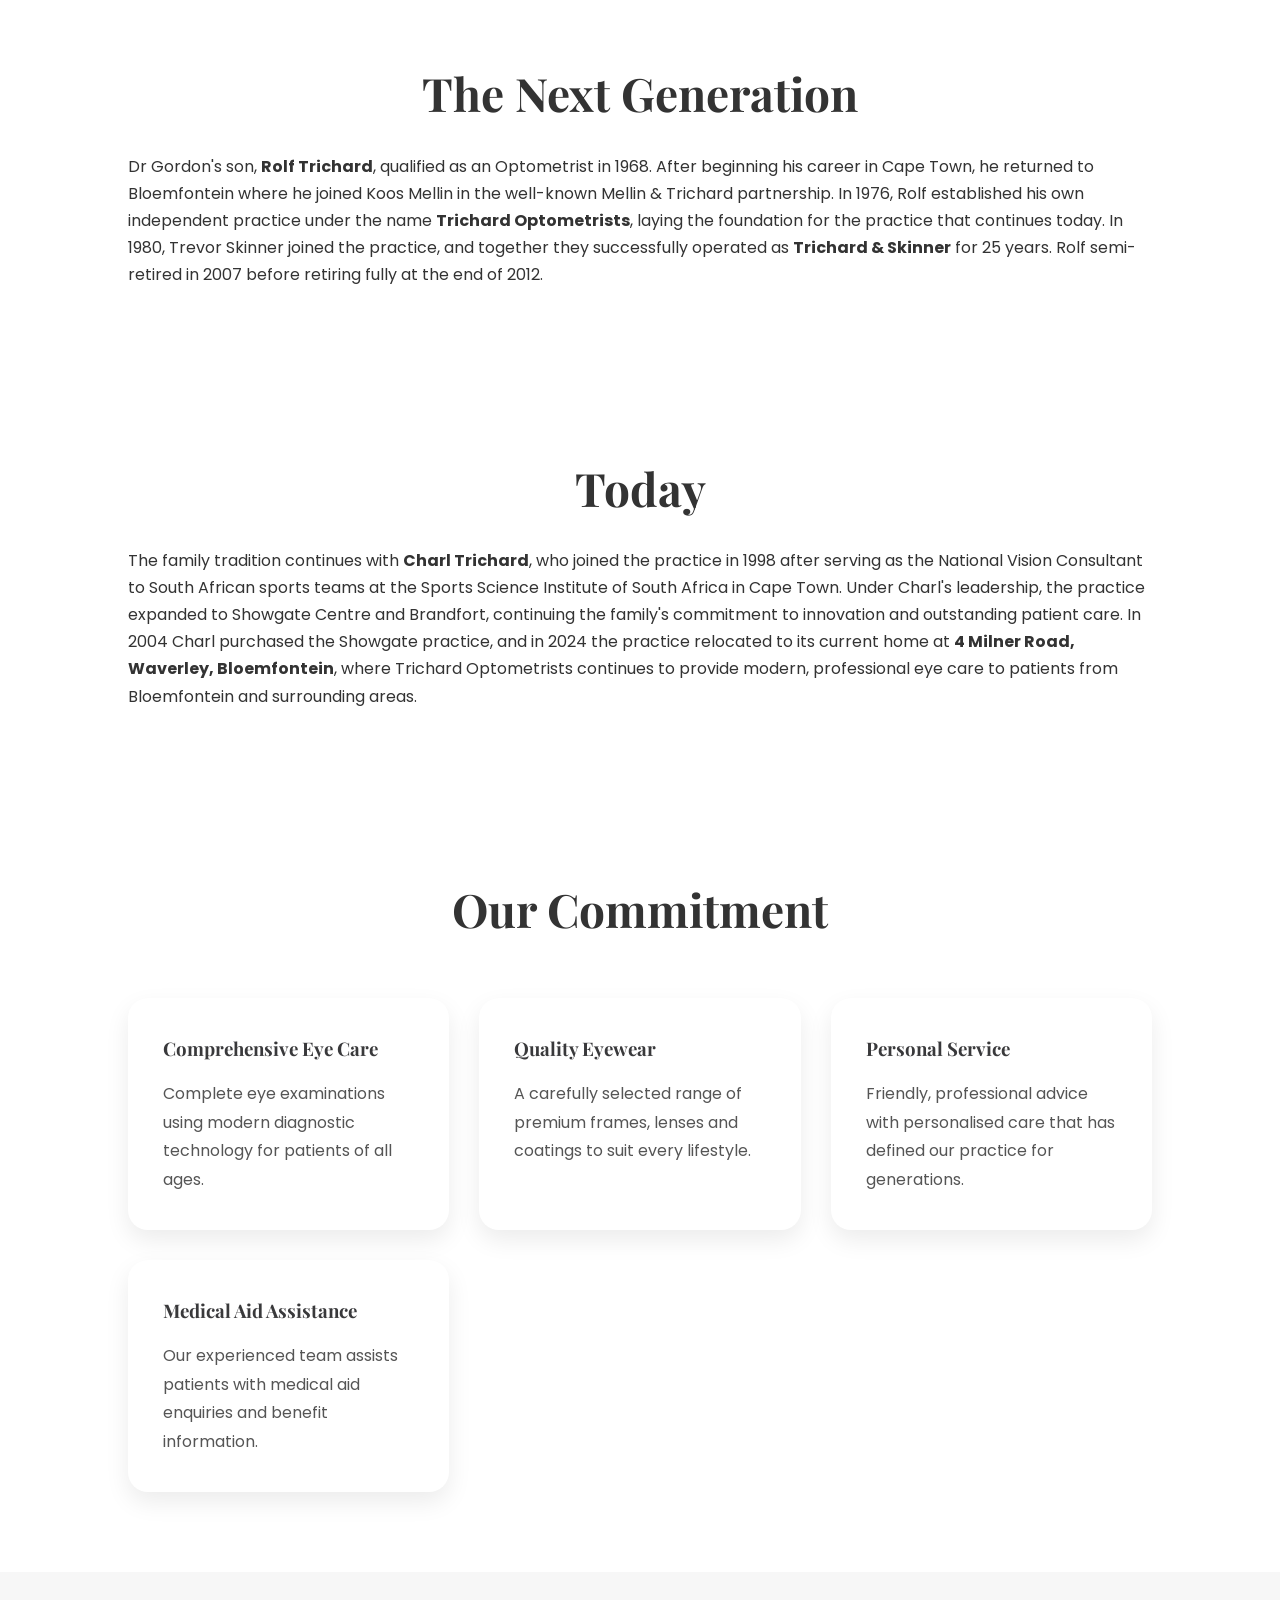
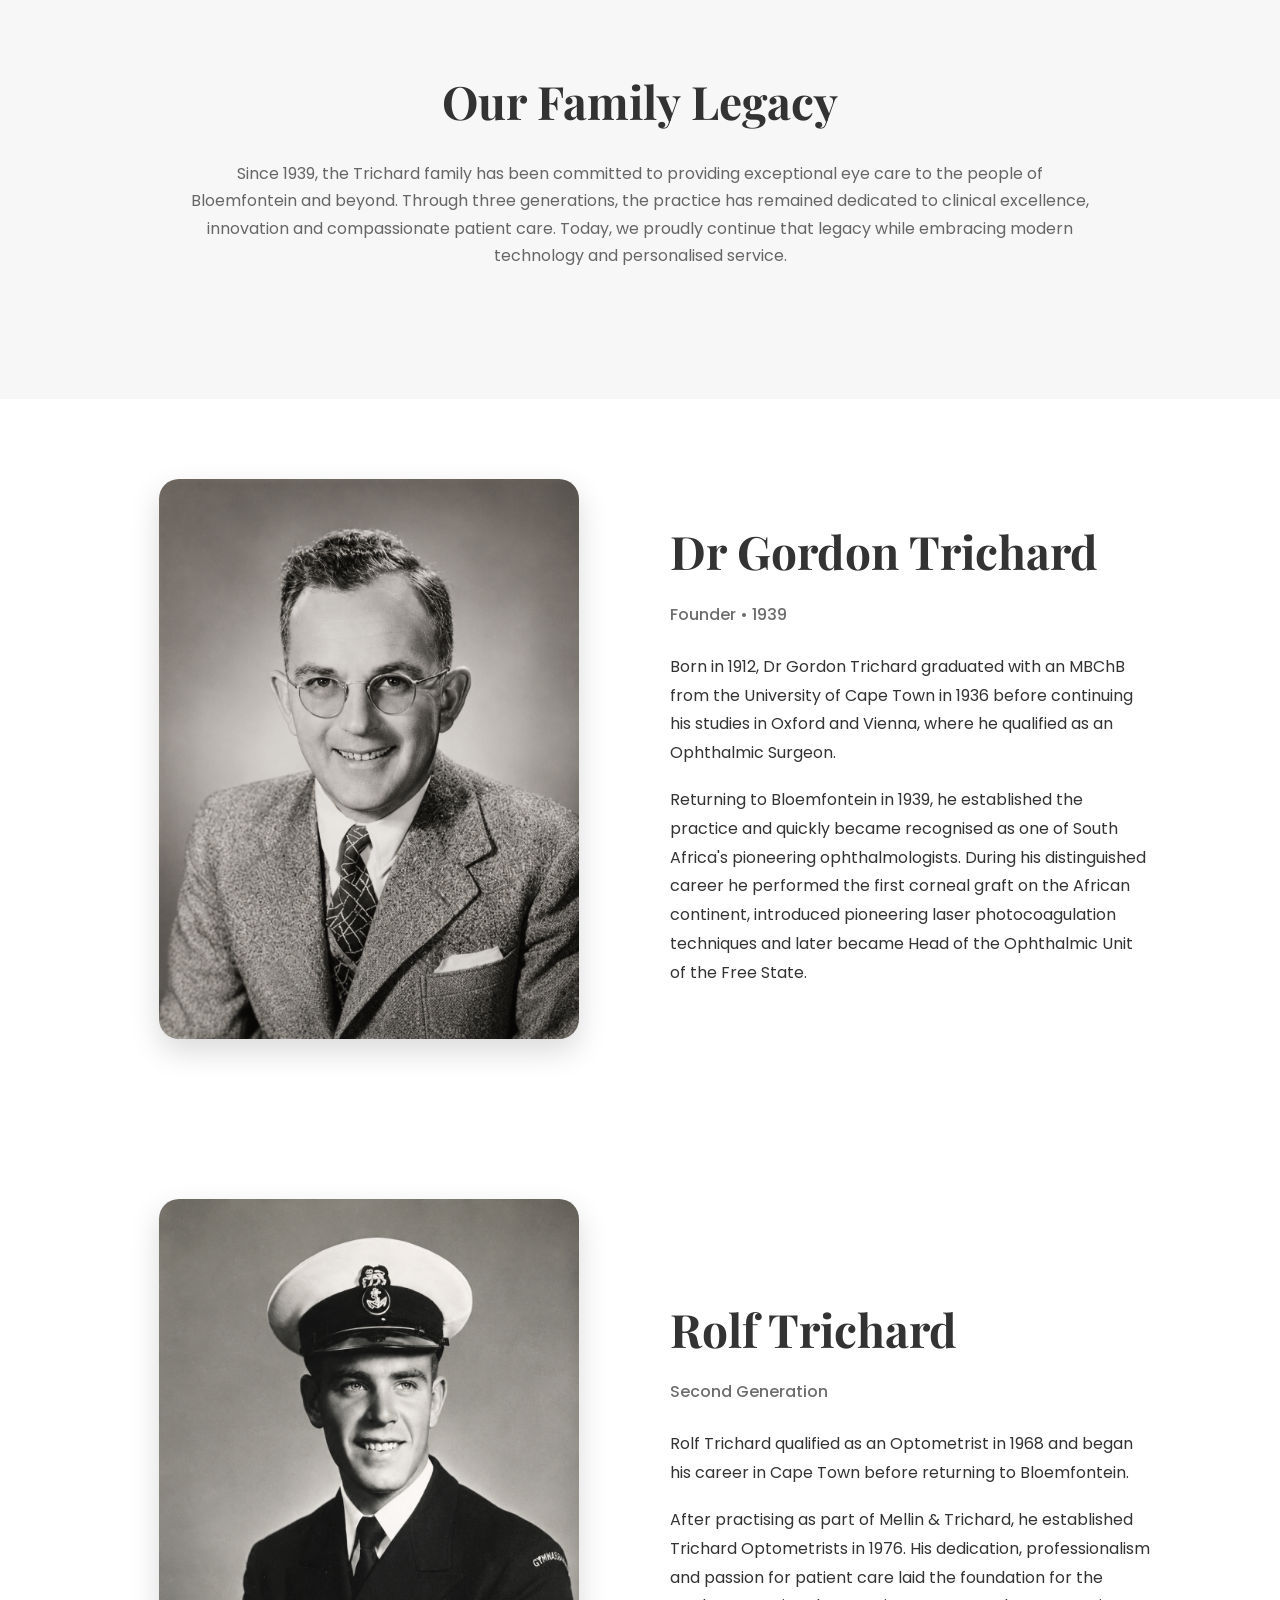
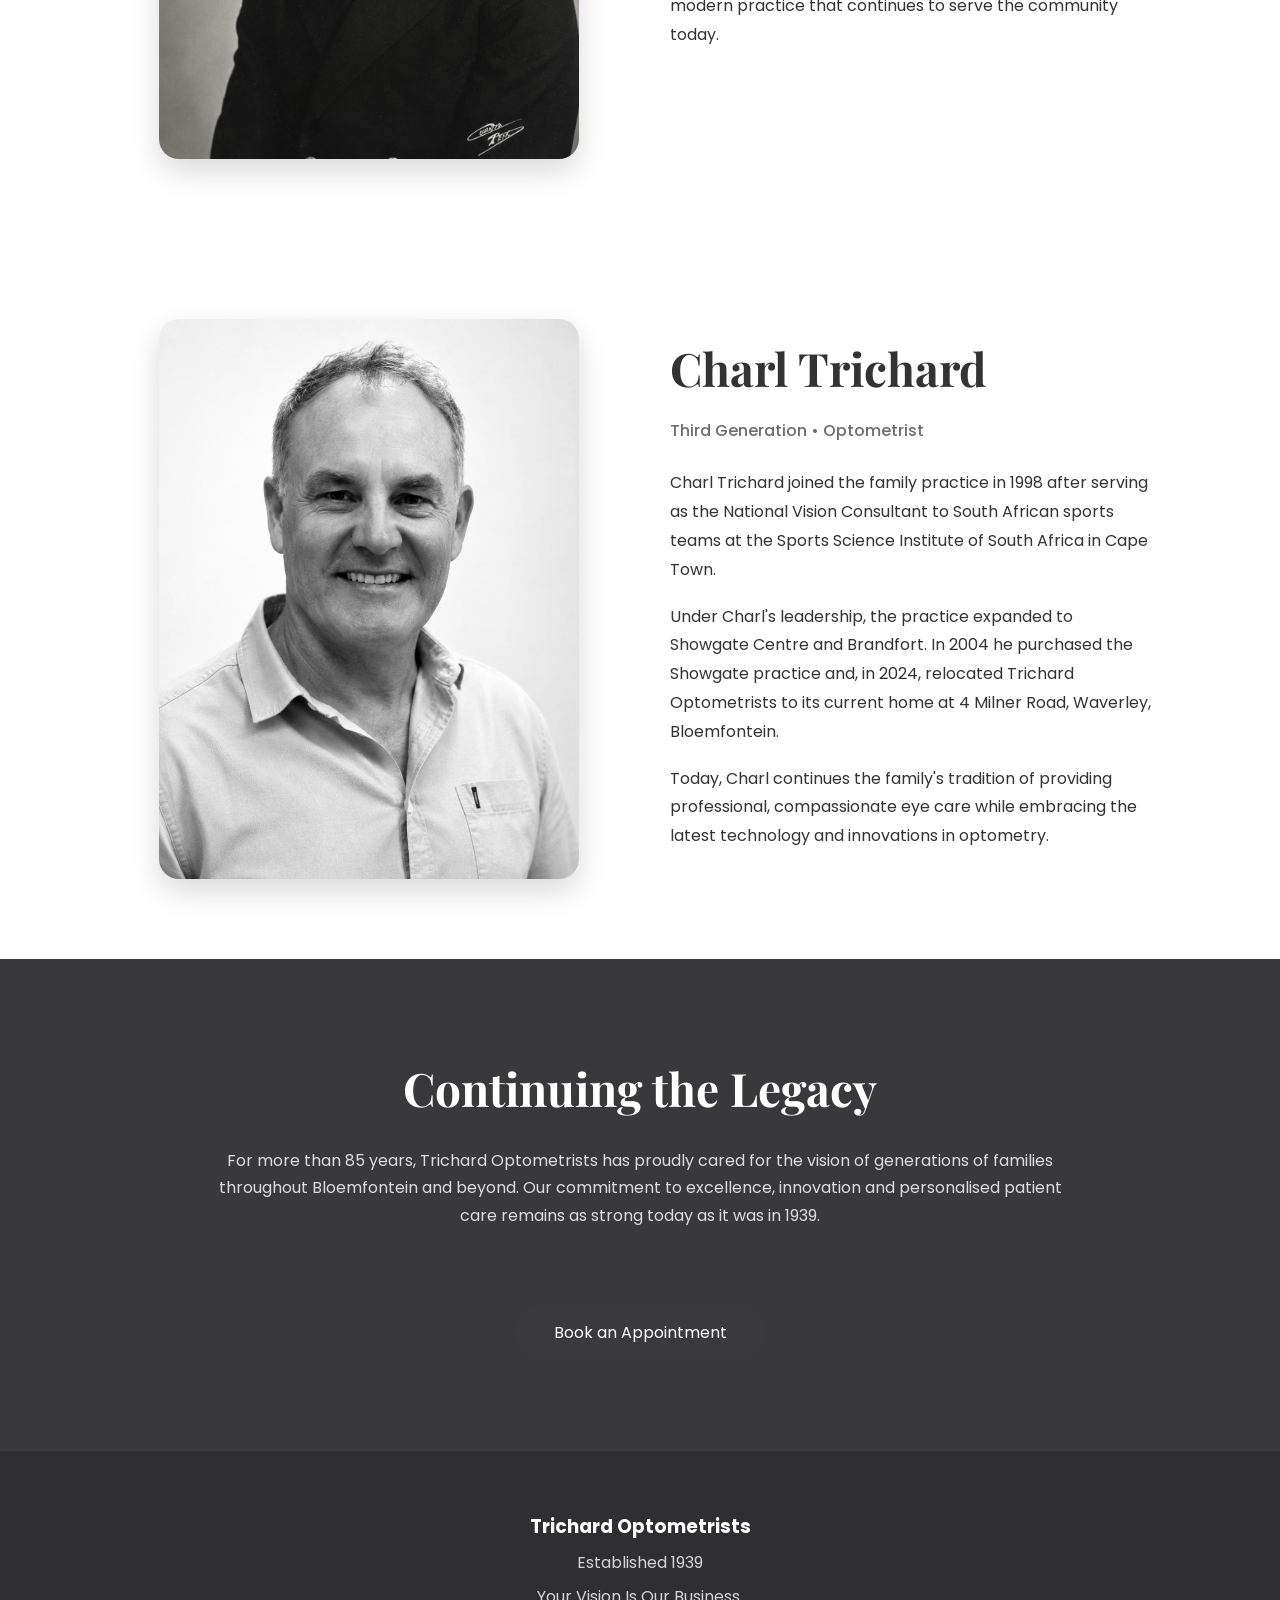
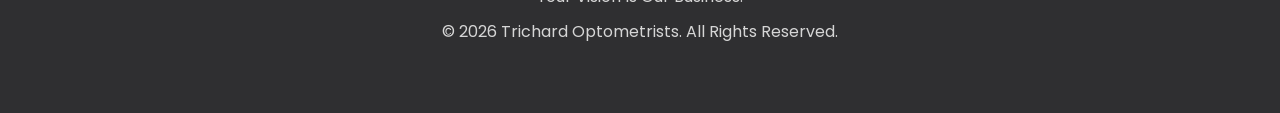
==== commit f6b742ca: "Update about.html" ====
--- a/pages/about.html
+++ b/pages/about.html
@@ -23,7 +23,6 @@
 <li><a href="about.html">About Us</a></li>
 <li><a href="services.html">Services</a></li>
 <li><a href="symptoms.html">Symptoms</a></li>
-<li><a href="medical-aids.html">Medical Aids</a></li>
 <li><a href="appointment.html">Book Appointment</a></li>
 <li><a href="contact.html">Contact</a></li>
 </ul>
--- a/css/style.css
+++ b/css/style.css
@@ -537,3 +537,173 @@
     color:#ffffff;
     margin-bottom:20px;
 }
+/* ===========================
+   FAMILY HISTORY
+=========================== */
+
+.history{
+    padding:80px 10%;
+}
+
+.history-container{
+    display:flex;
+    align-items:center;
+    gap:60px;
+    flex-wrap:wrap;
+}
+
+.history-container.reverse{
+    flex-direction:row-reverse;
+}
+
+.history-image{
+    flex:1;
+    min-width:300px;
+}
+
+.history-image img{
+    width:100%;
+    max-width:420px;
+    border-radius:20px;
+    box-shadow:0 12px 30px rgba(0,0,0,.15);
+    display:block;
+    margin:auto;
+}
+
+.history-text{
+    flex:1;
+    min-width:300px;
+}
+
+.history-text h2{
+    text-align:left;
+    margin-bottom:10px;
+}
+
+.history-text h4{
+    color:#6D6D6D;
+    margin-bottom:25px;
+    font-weight:500;
+}
+
+.history-text p{
+    margin-bottom:18px;
+    line-height:1.8;
+}
+
+.family-legacy{
+    text-align:center;
+    background:#f7f7f7;
+    padding:90px 10%;
+}
+
+.closing{
+    background:#39393B;
+    color:white;
+    text-align:center;
+    padding:90px 10%;
+}
+
+.closing h2{
+    color:white;
+}
+
+.closing .section-intro{
+    color:#dddddd;
+    max-width:850px;
+}
+/* ===========================
+   SERVICES PAGE
+=========================== */
+
+.services-page{
+    padding:90px 10%;
+}
+
+.services-page .section-intro{
+    max-width:850px;
+    margin:0 auto 50px;
+    text-align:center;
+}
+
+.service-grid{
+    display:grid;
+    grid-template-columns:repeat(auto-fit,minmax(300px,1fr));
+    gap:30px;
+    margin-top:50px;
+}
+
+.service-card{
+    background:#ffffff;
+    padding:35px;
+    border-radius:20px;
+    box-shadow:0 10px 25px rgba(0,0,0,0.08);
+    transition:0.3s;
+}
+
+.service-card:hover{
+    transform:translateY(-8px);
+}
+
+.service-card h3{
+    color:#39393B;
+    margin-bottom:15px;
+    font-family:'Playfair Display', serif;
+}
+
+.service-card p{
+    color:#555555;
+    line-height:1.8;
+}
+
+.experience-grid{
+    display:grid;
+    grid-template-columns:repeat(auto-fit,minmax(250px,1fr));
+    gap:25px;
+    margin-top:40px;
+}
+
+.experience-card{
+    background:#f7f7f7;
+    border-radius:18px;
+    padding:30px;
+    text-align:center;
+}
+
+.experience-card h3{
+    margin-bottom:12px;
+    color:#39393B;
+    font-family:'Playfair Display', serif;
+}
+
+.experience-card p{
+    color:#555;
+}
+
+@media (max-width:768px){
+
+    .service-grid,
+    .experience-grid{
+        grid-template-columns:1fr;
+    }
+
+}
+.experience-card{
+    background:#f7f7f7;
+    border-radius:18px;
+    padding:30px;
+    text-align:center;
+
+    display:flex;
+    flex-direction:column;
+    justify-content:center;
+
+    min-height:220px;
+}
+.experience-grid{
+    display:grid;
+    grid-template-columns:repeat(auto-fit,minmax(250px,1fr));
+    gap:25px;
+    margin-top:40px;
+    align-items:stretch;
+}
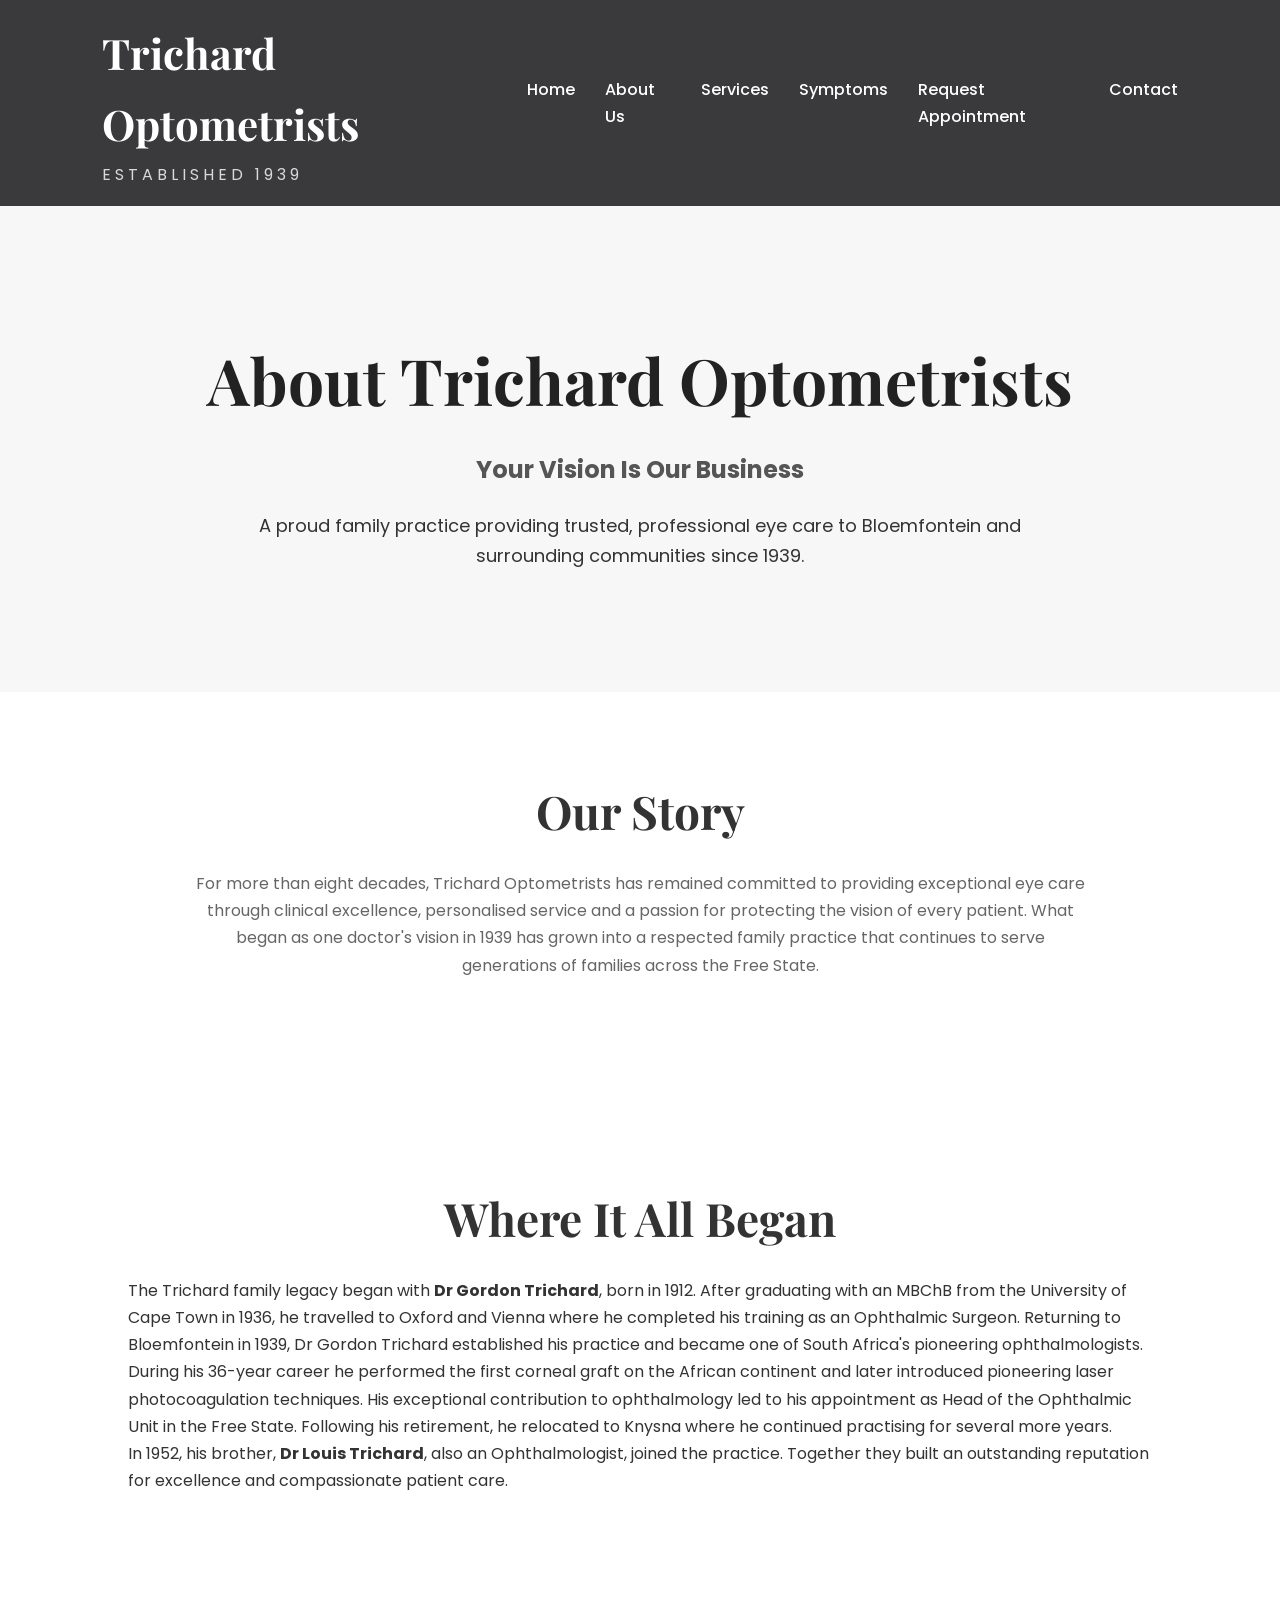
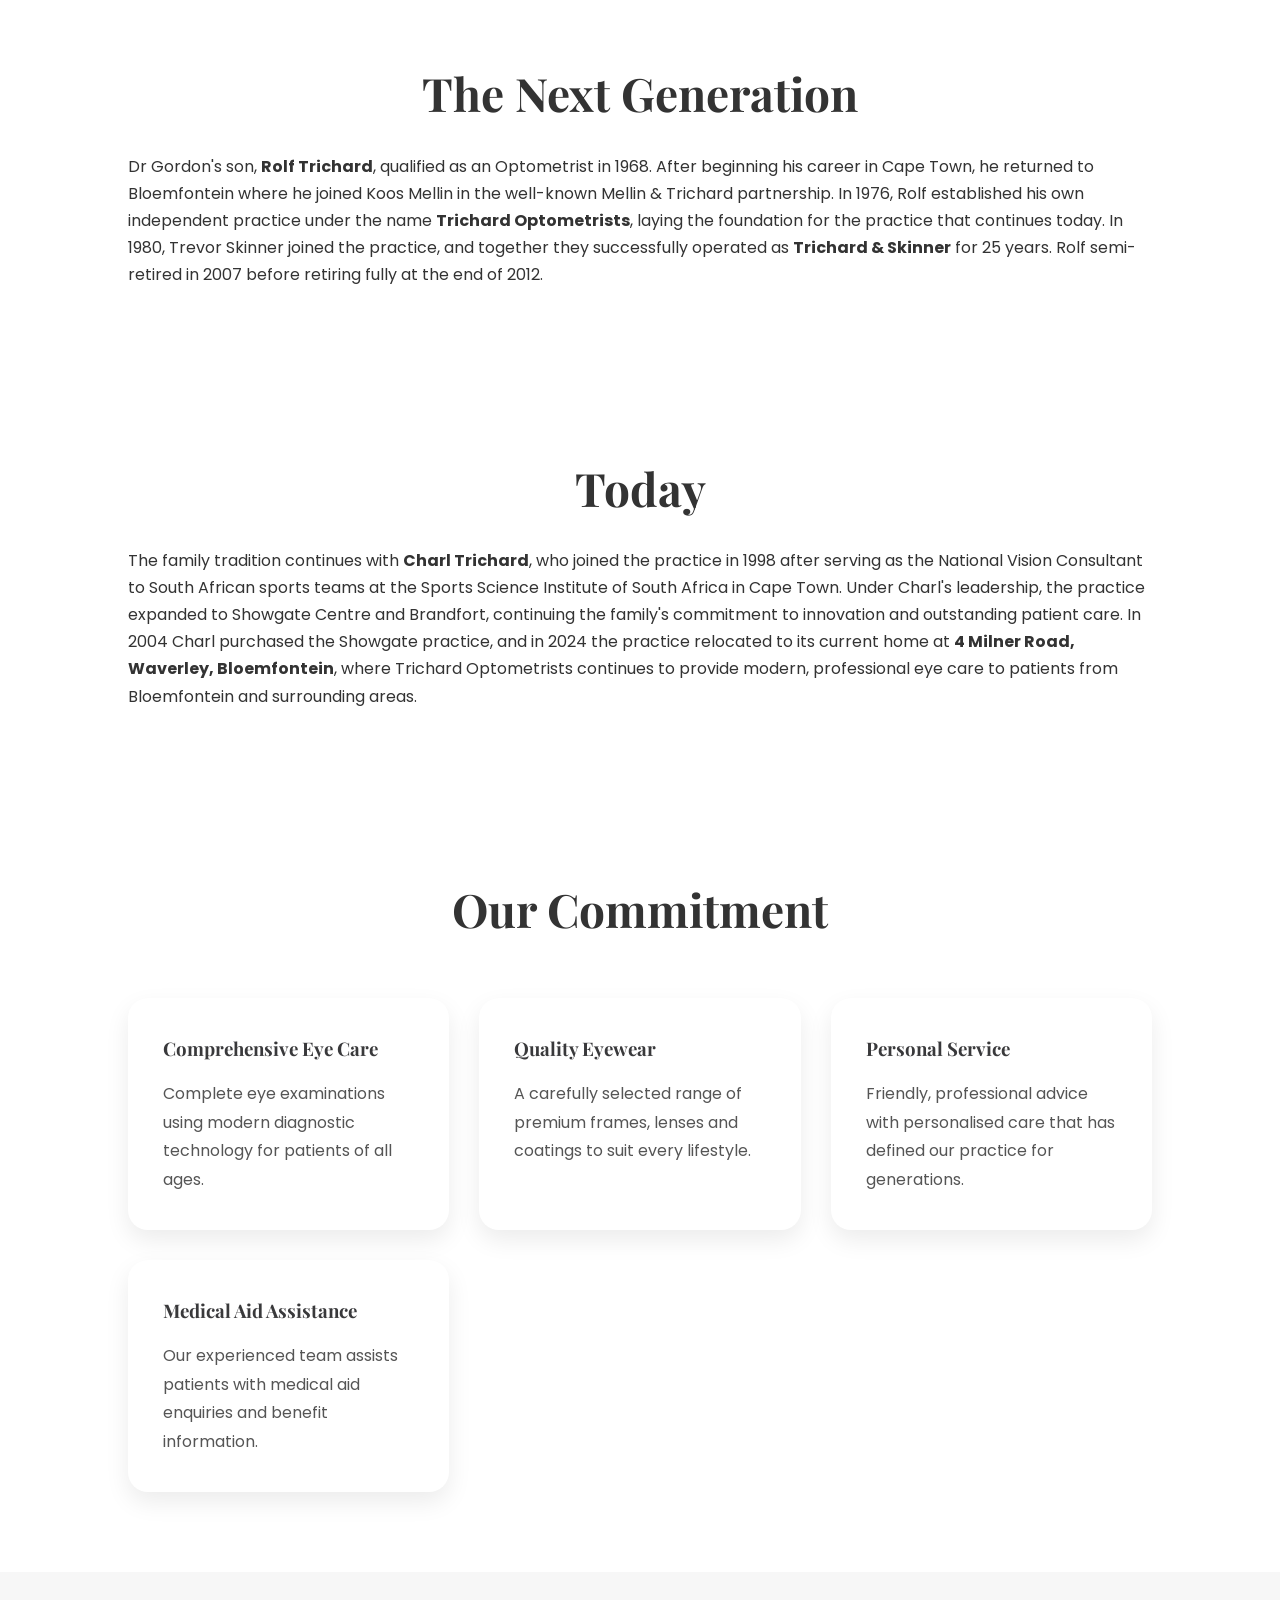
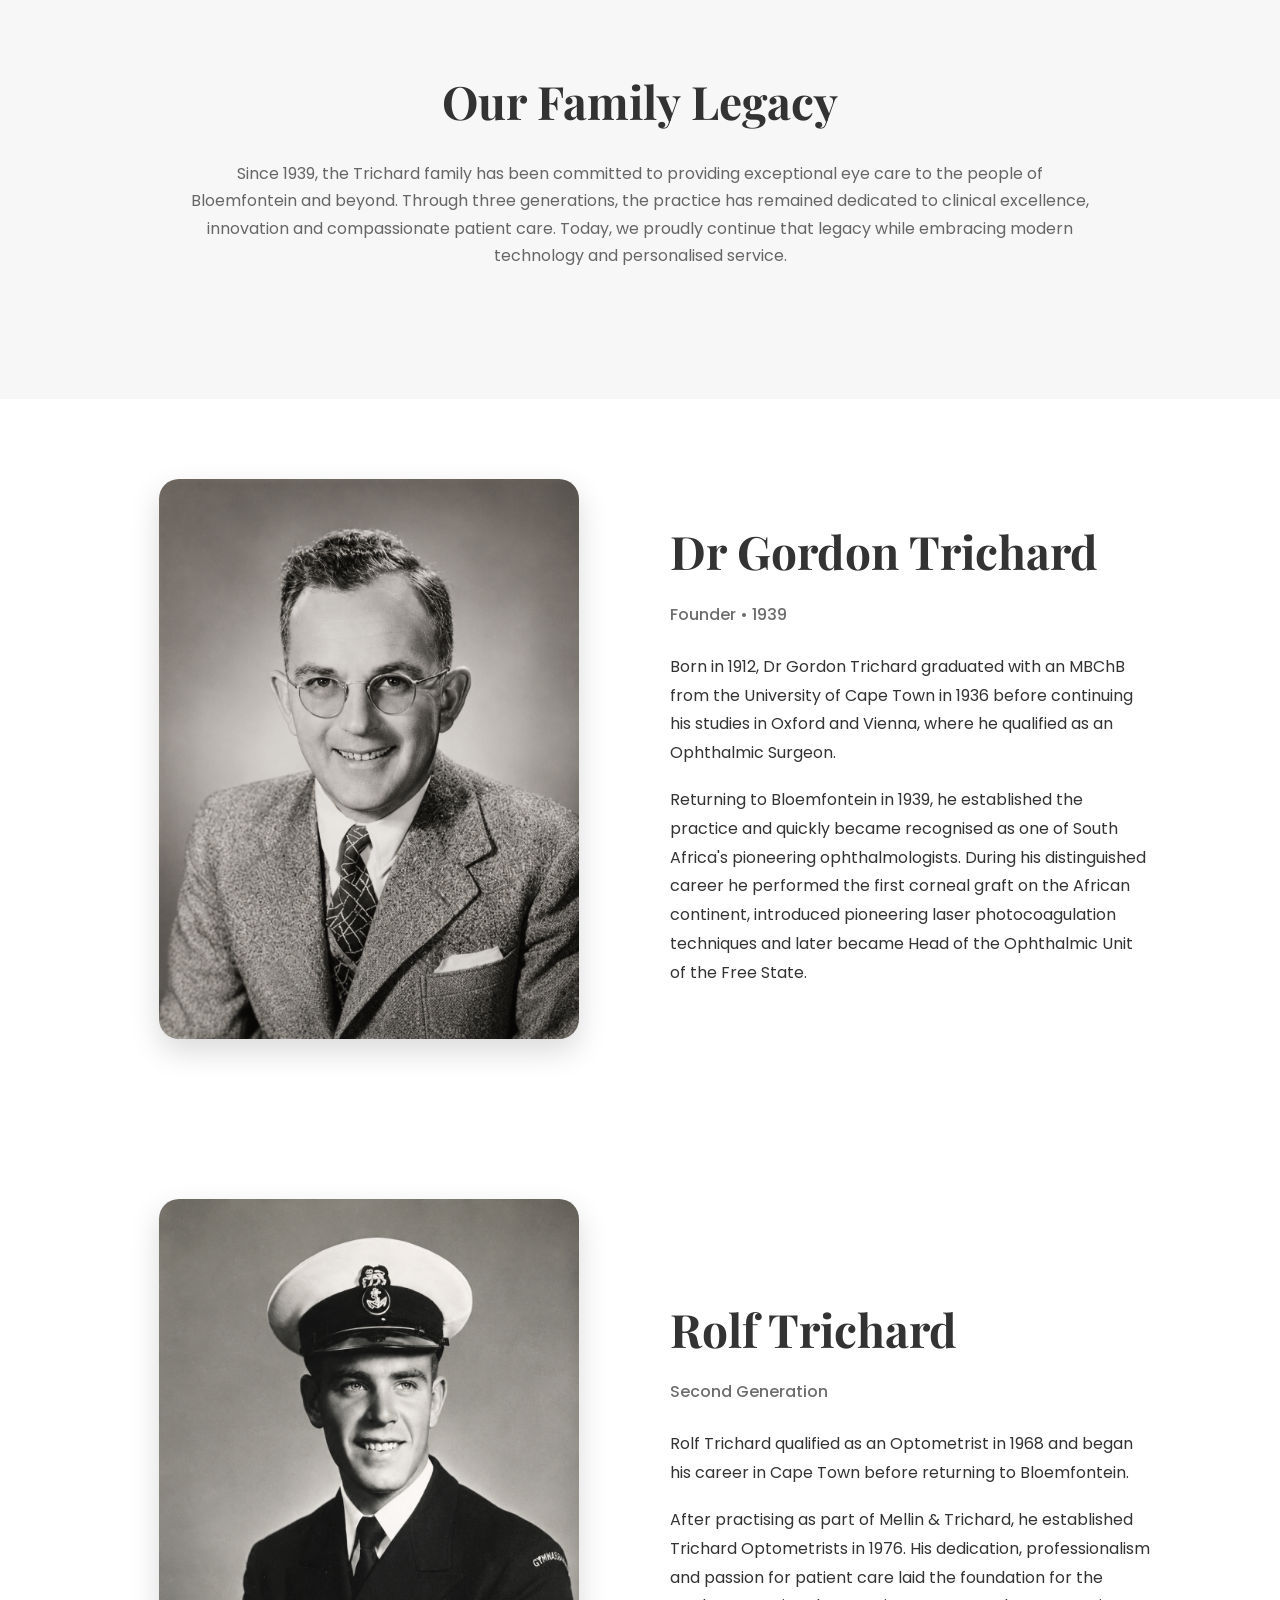
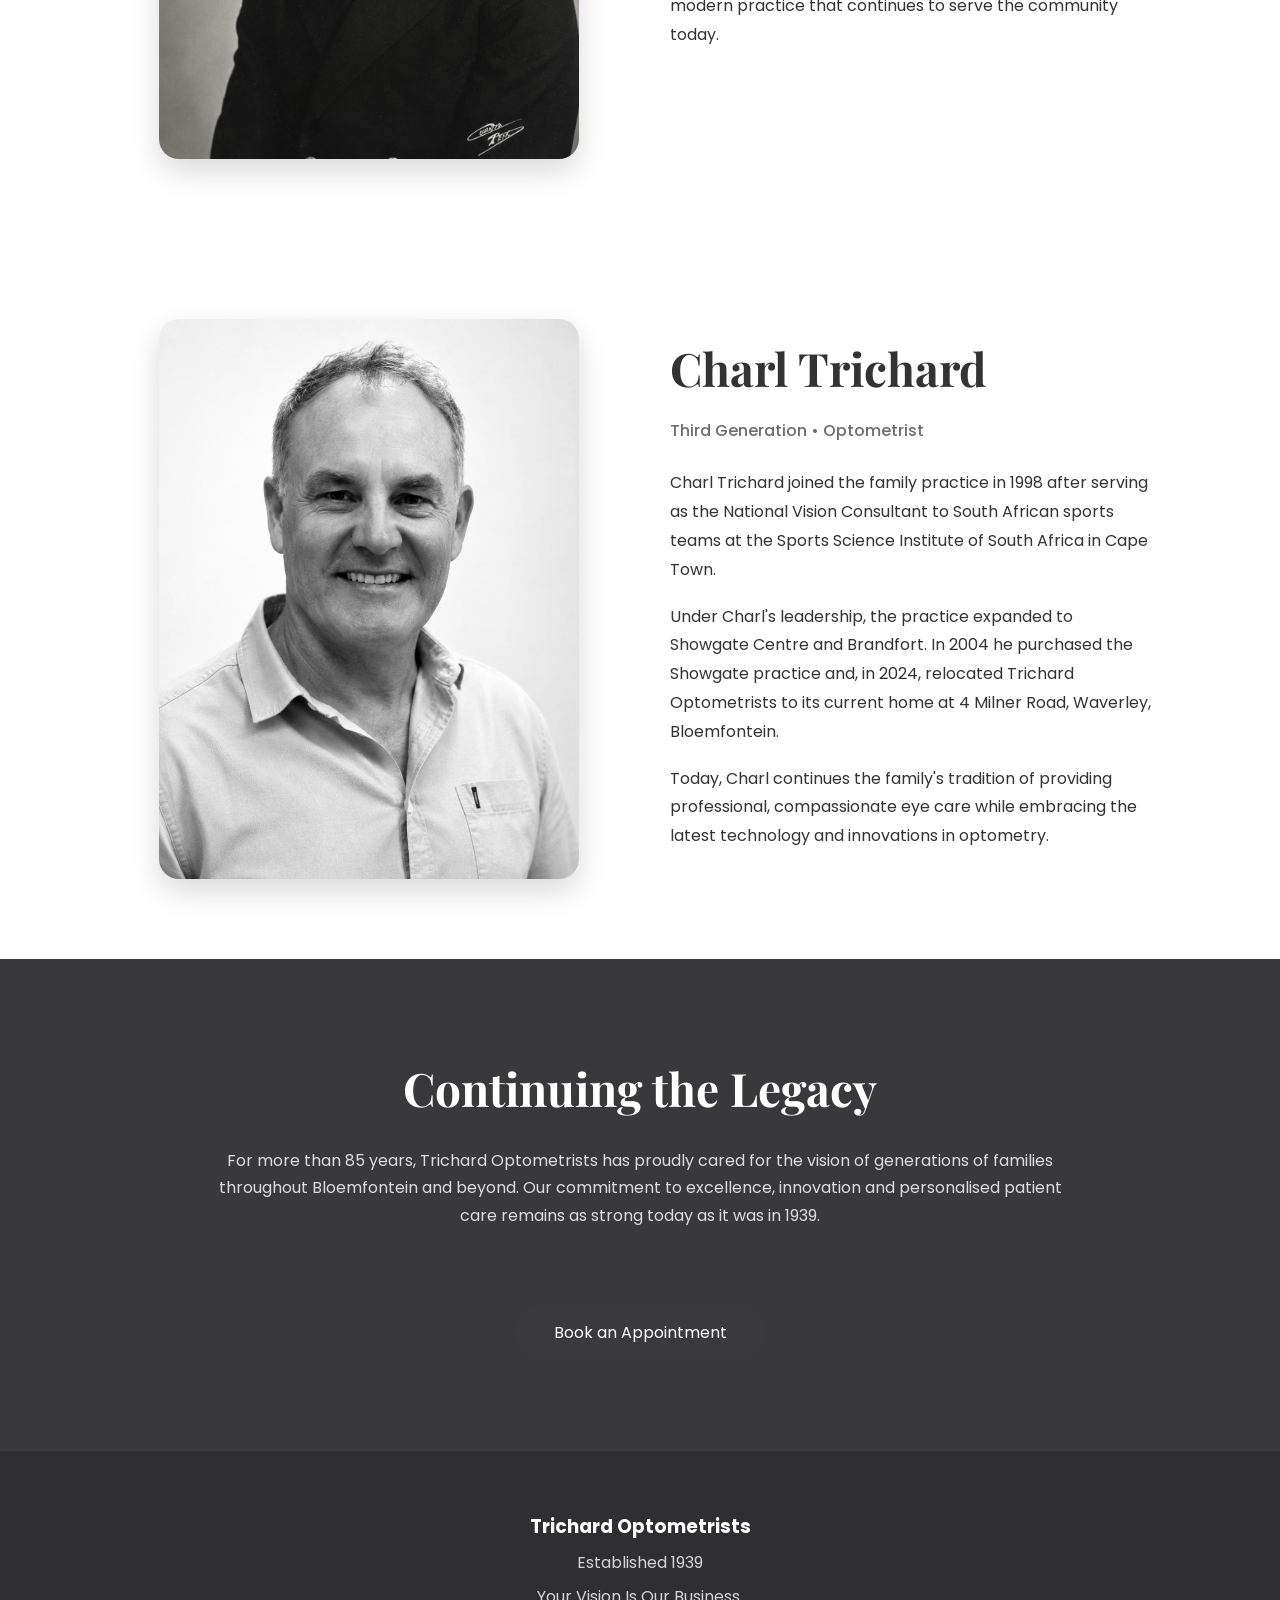
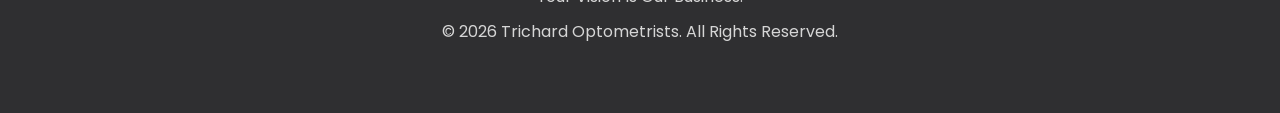
==== commit f06aa1b9: "Update about.html" ====
--- a/pages/about.html
+++ b/pages/about.html
@@ -23,7 +23,7 @@
 <li><a href="about.html">About Us</a></li>
 <li><a href="services.html">Services</a></li>
 <li><a href="symptoms.html">Symptoms</a></li>
-<li><a href="appointment.html">Book Appointment</a></li>
+<li><a href="appointment.html">Request Appointment</a></li>
 <li><a href="contact.html">Contact</a></li>
 </ul>
 
--- a/css/style.css
+++ b/css/style.css
@@ -707,3 +707,229 @@
     margin-top:40px;
     align-items:stretch;
 }
+/* ===========================
+   EXPANDABLE SYMPTOMS
+=========================== */
+
+.symptom-grid{
+    display:grid;
+    grid-template-columns:repeat(auto-fit,minmax(300px,1fr));
+    gap:25px;
+    margin-top:40px;
+}
+
+.symptom-card{
+    background:#ffffff;
+    border-radius:20px;
+    box-shadow:0 10px 25px rgba(0,0,0,.08);
+    overflow:hidden;
+    transition:0.3s;
+}
+
+.symptom-card:hover{
+    transform:translateY(-5px);
+}
+
+.symptom-title{
+    width:100%;
+    background:#ffffff;
+    border:none;
+    padding:22px;
+    font-family:'Playfair Display', serif;
+    font-size:24px;
+    color:#39393B;
+    text-align:left;
+    cursor:pointer;
+    display:flex;
+    justify-content:space-between;
+    align-items:center;
+}
+
+.symptom-title::after{
+    content:"+";
+    font-size:28px;
+    font-weight:300;
+    color:#6D6D6D;
+    transition:0.3s;
+}
+
+.symptom-card.active .symptom-title::after{
+    content:"−";
+}
+
+.symptom-content{
+    display:none;
+    padding:0 25px 25px;
+    color:#555;
+    line-height:1.8;
+}
+
+.symptom-card.active .symptom-content{
+    display:block;
+}
+
+.symptom-content p{
+    margin-bottom:15px;
+}
+
+@media(max-width:768px){
+
+    .symptom-title{
+        font-size:20px;
+        padding:18px;
+    }
+
+}
+/* Appointment Page */
+
+.appointment-section {
+    background-color: #f5f5f3;
+    padding: 60px 20px;
+}
+
+.appointment-container {
+    max-width: 900px;
+    margin: auto;
+    background-color: white;
+    padding: 40px;
+    border-radius: 12px;
+    box-shadow: 0 5px 20px rgba(0,0,0,0.08);
+}
+
+.appointment-container h1 {
+    font-family: "Playfair Display", serif;
+    text-align: center;
+    color: #555;
+    font-size: 42px;
+    margin-bottom: 15px;
+}
+
+.appointment-container p {
+    font-family: "Poppins", sans-serif;
+    text-align: center;
+    color: #777;
+    margin-bottom: 35px;
+}
+
+
+/* Form Layout */
+
+.appointment-form {
+    display: flex;
+    flex-direction: column;
+    gap: 20px;
+}
+
+.form-row {
+    display: flex;
+    gap: 20px;
+}
+
+.form-group {
+    flex: 1;
+    display: flex;
+    flex-direction: column;
+}
+
+
+.form-group label {
+    font-family: "Poppins", sans-serif;
+    color: #555;
+    margin-bottom: 8px;
+    font-weight: 500;
+}
+
+
+.form-group input,
+.form-group select,
+.form-group textarea {
+    padding: 14px;
+    border: 1px solid #d0d0cc;
+    border-radius: 8px;
+    font-family: "Poppins", sans-serif;
+    font-size: 14px;
+    outline: none;
+    transition: 0.3s;
+}
+
+
+.form-group input:focus,
+.form-group select:focus,
+.form-group textarea:focus {
+    border-color: #888;
+    box-shadow: 0 0 5px rgba(120,120,120,0.2);
+}
+
+
+.form-group textarea {
+    resize: none;
+    height: 120px;
+}
+
+
+/* Availability Notice */
+
+.availability-note {
+    background-color: #eeeeeb;
+    padding: 20px;
+    border-left: 4px solid #777;
+    margin: 25px 0;
+    font-family: "Poppins", sans-serif;
+    color: #555;
+    border-radius: 6px;
+}
+
+
+/* Submit Button */
+
+.appointment-btn {
+    background-color: #666;
+    color: white;
+    padding: 15px 30px;
+    border: none;
+    border-radius: 30px;
+    font-family: "Poppins", sans-serif;
+    font-size: 16px;
+    cursor: pointer;
+    transition: 0.3s;
+    width: fit-content;
+    margin: 20px auto 0;
+}
+
+
+.appointment-btn:hover {
+    background-color: #444;
+}
+
+
+/* Mobile */
+
+@media (max-width: 768px) {
+
+    .appointment-container {
+        padding: 25px;
+    }
+
+    .appointment-container h1 {
+        font-size: 32px;
+    }
+
+    .form-row {
+        flex-direction: column;
+        gap: 20px;
+    }
+
+}
+.appointment-btn {
+    display: block;
+    margin: 25px auto 0;
+    text-align: center;
+}
+
+.appointment-form {
+    width: 100%;
+}
+
+.appointment-container {
+    margin: 0 auto;
+}
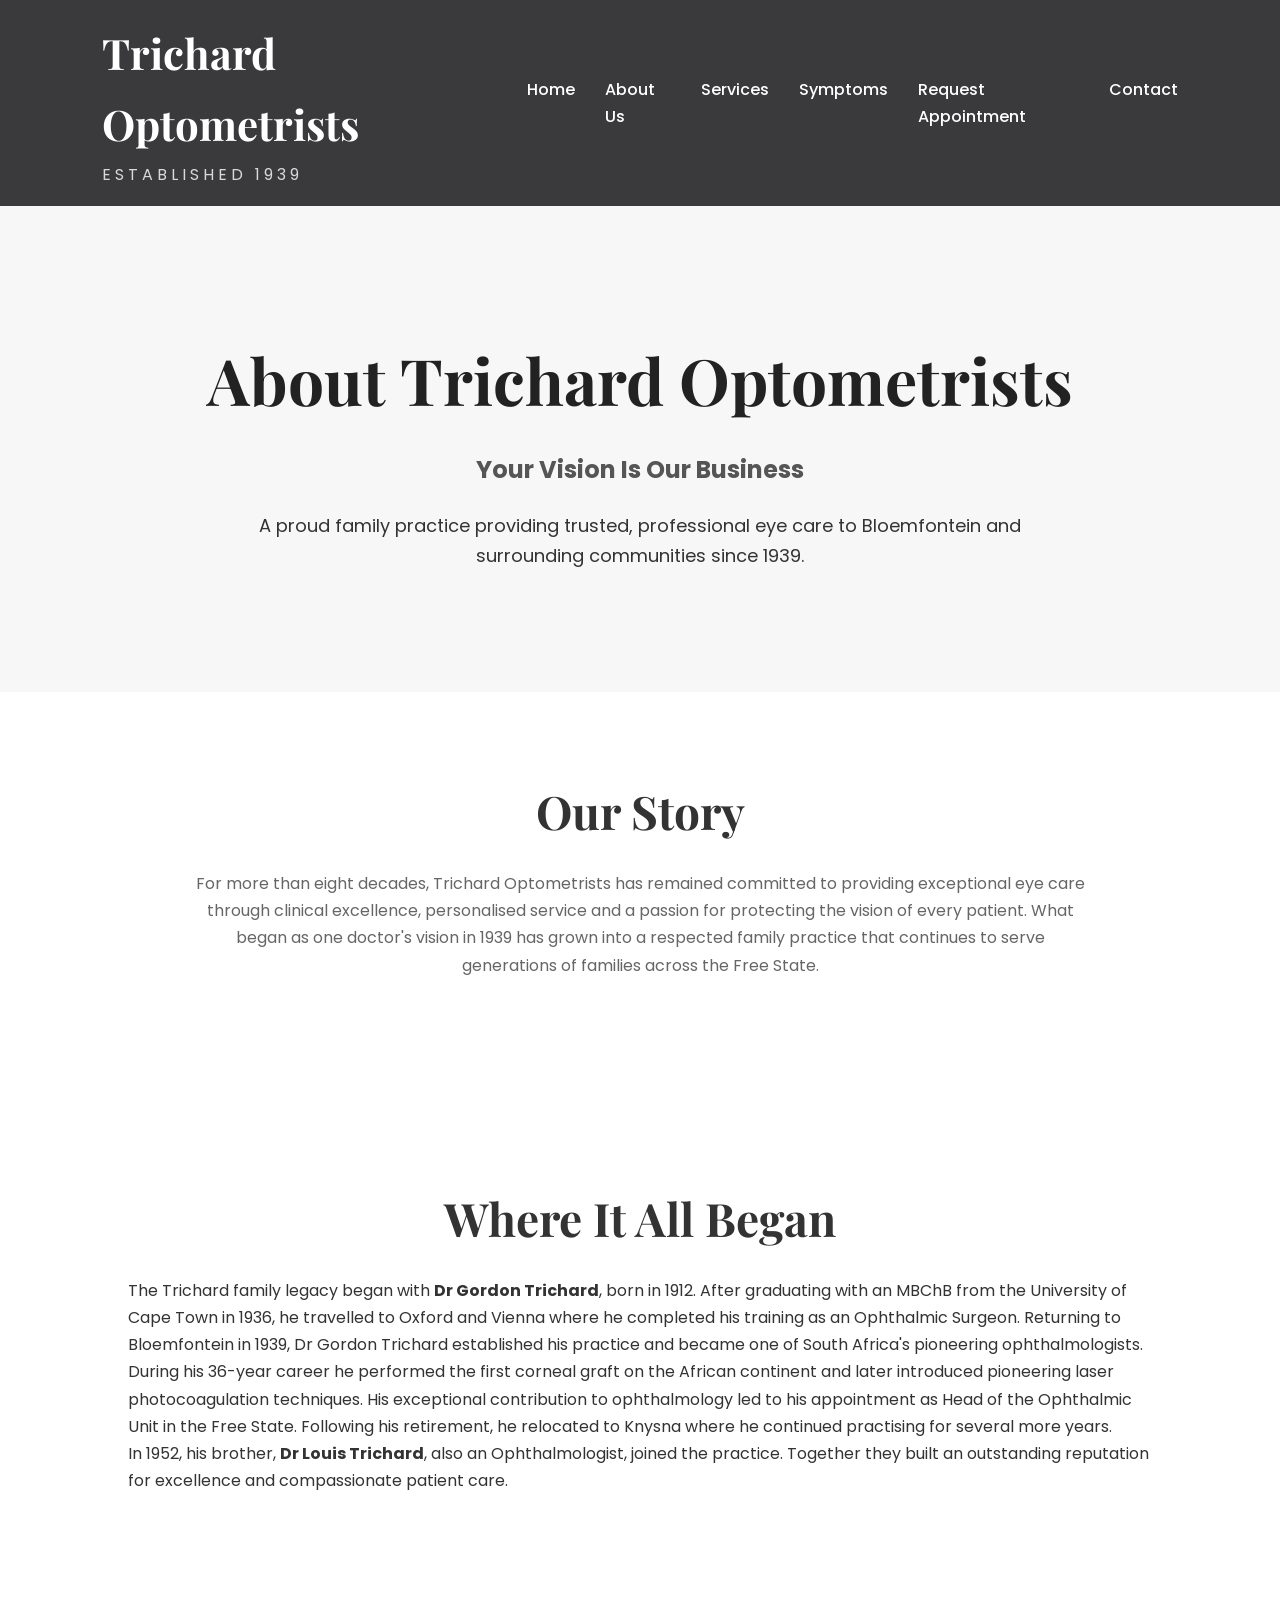
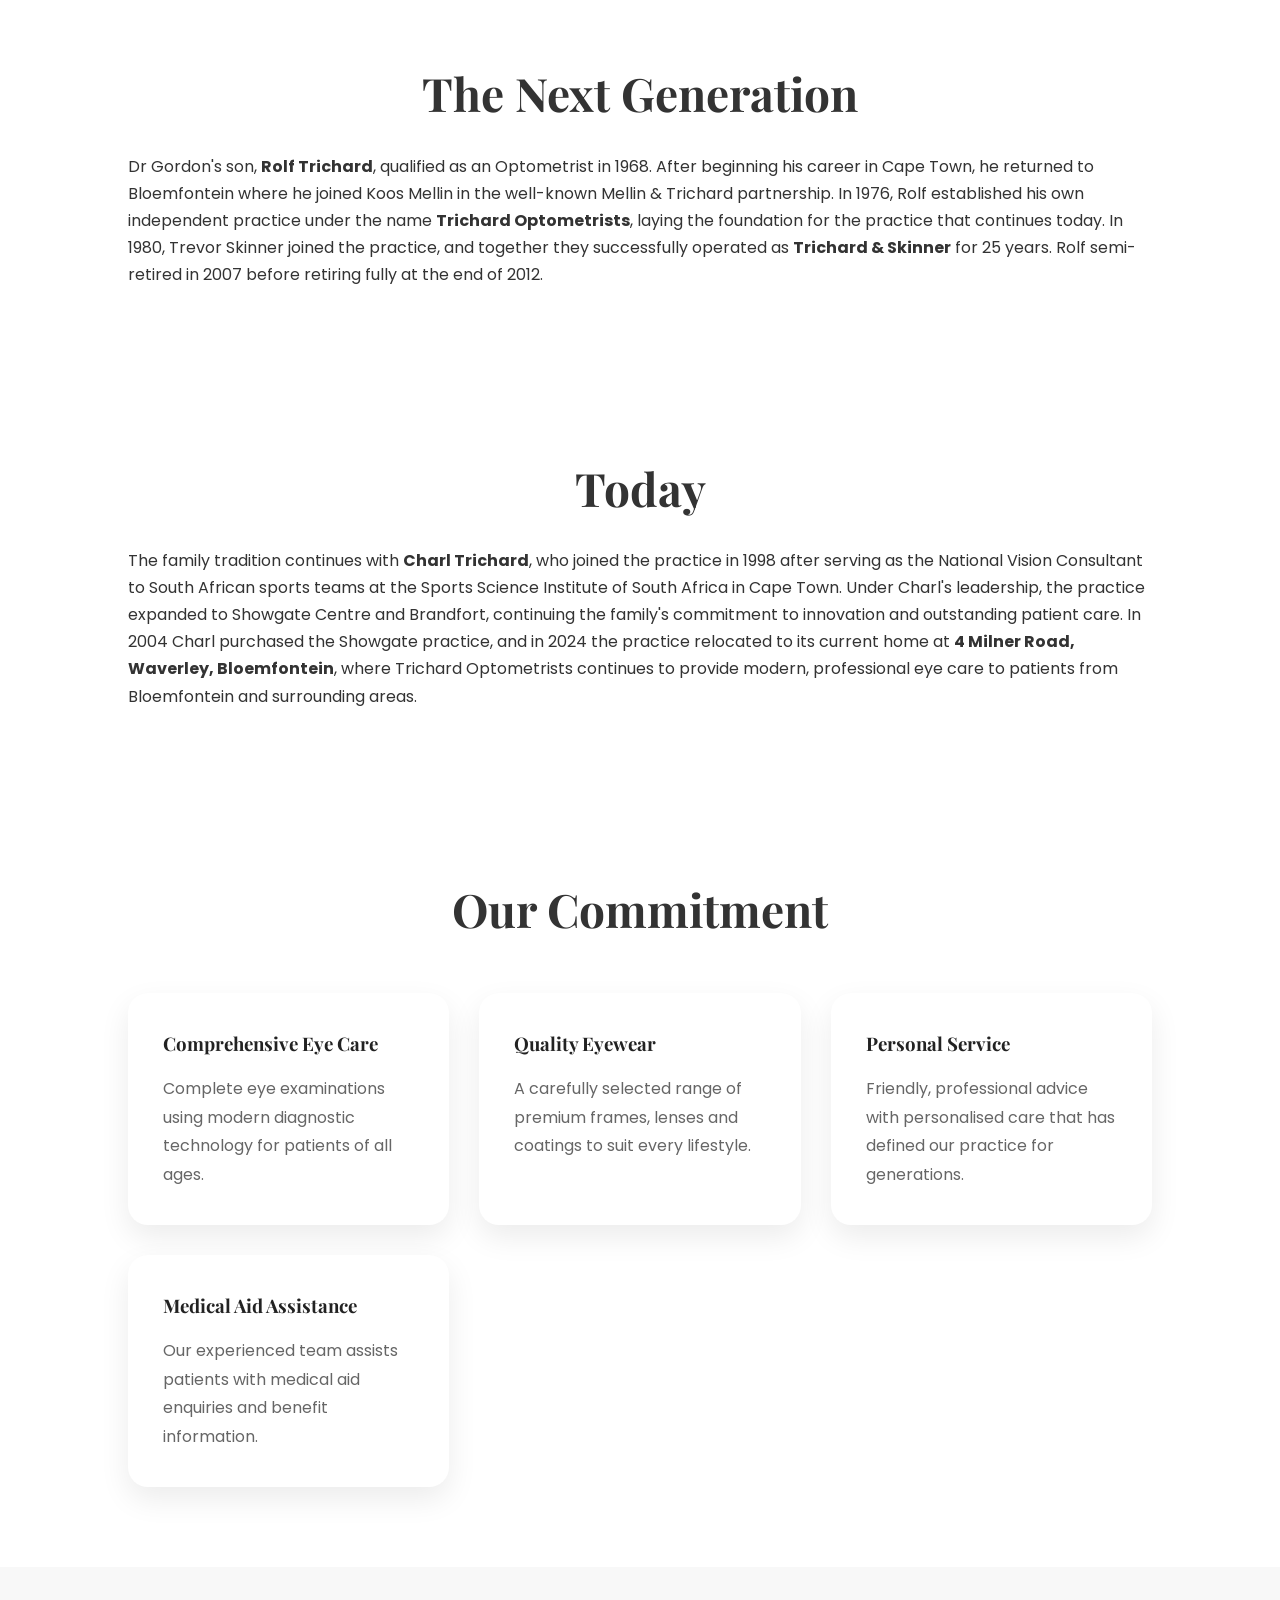
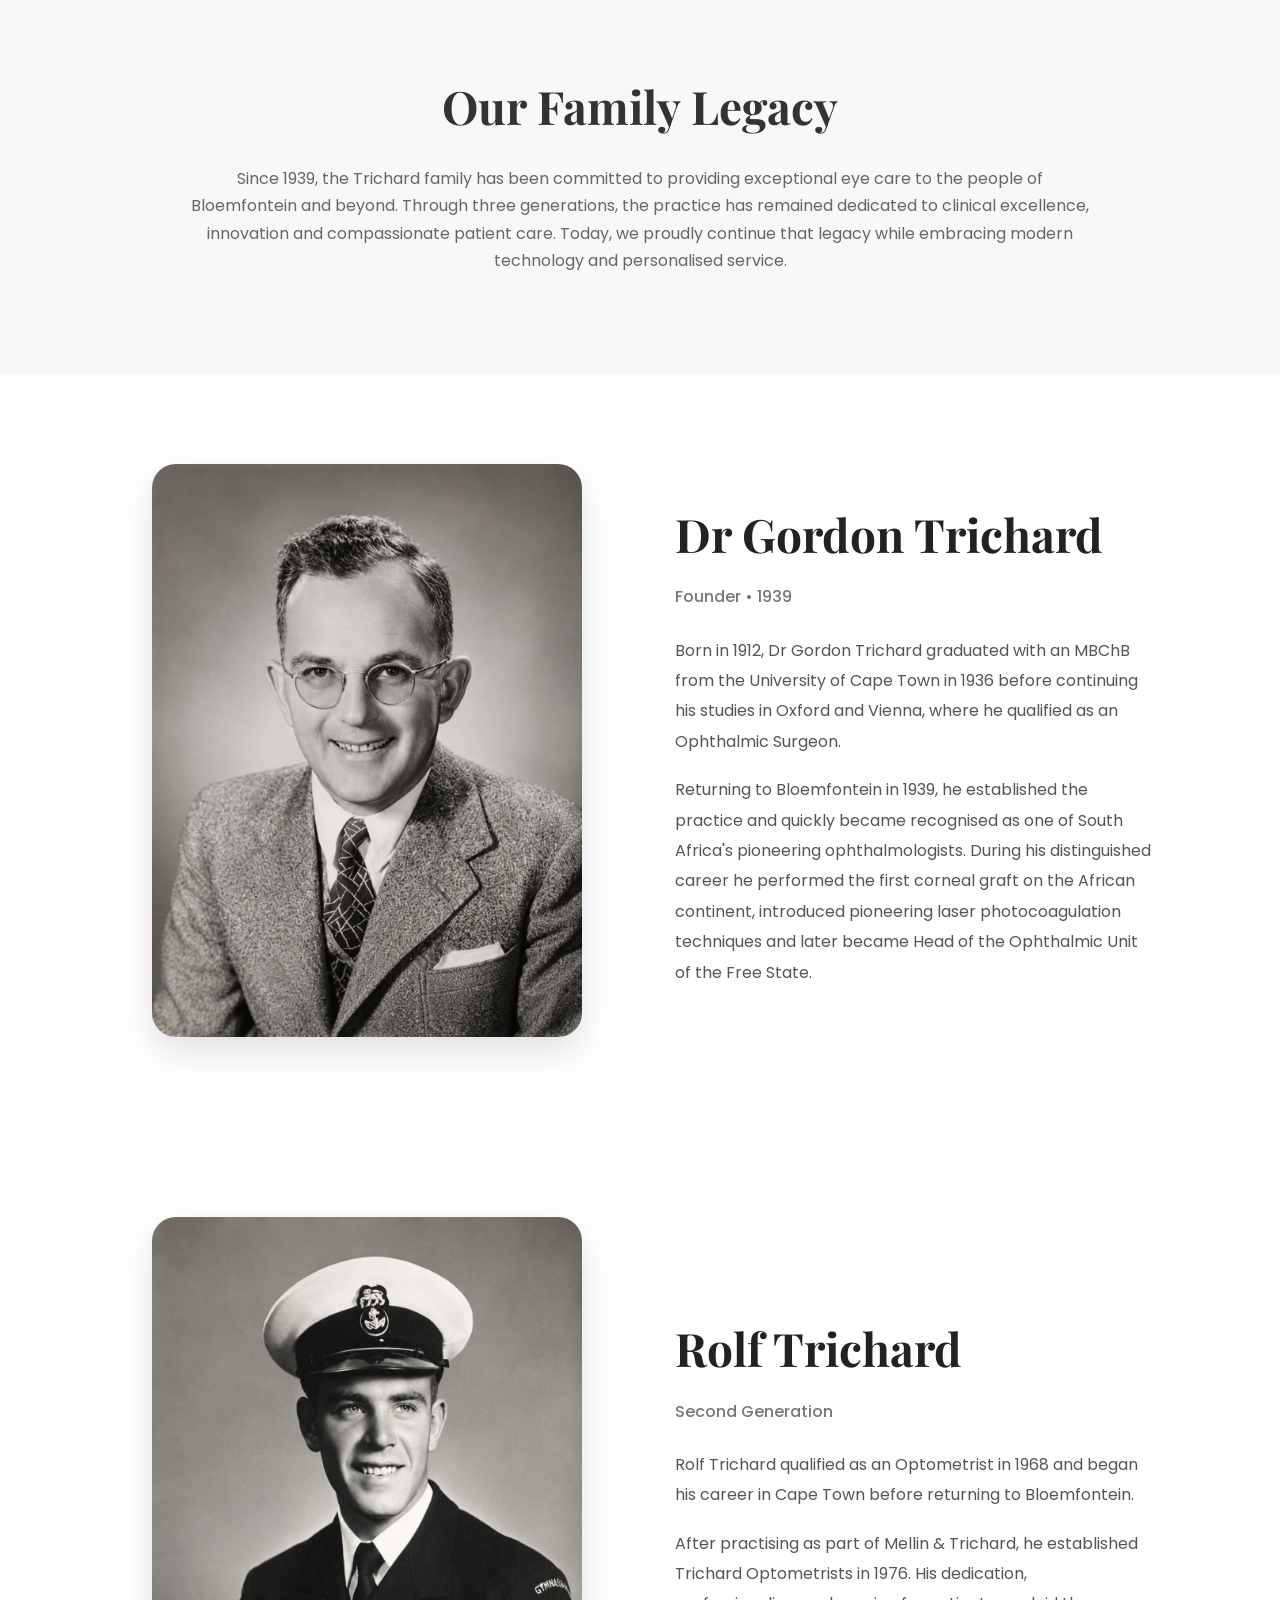
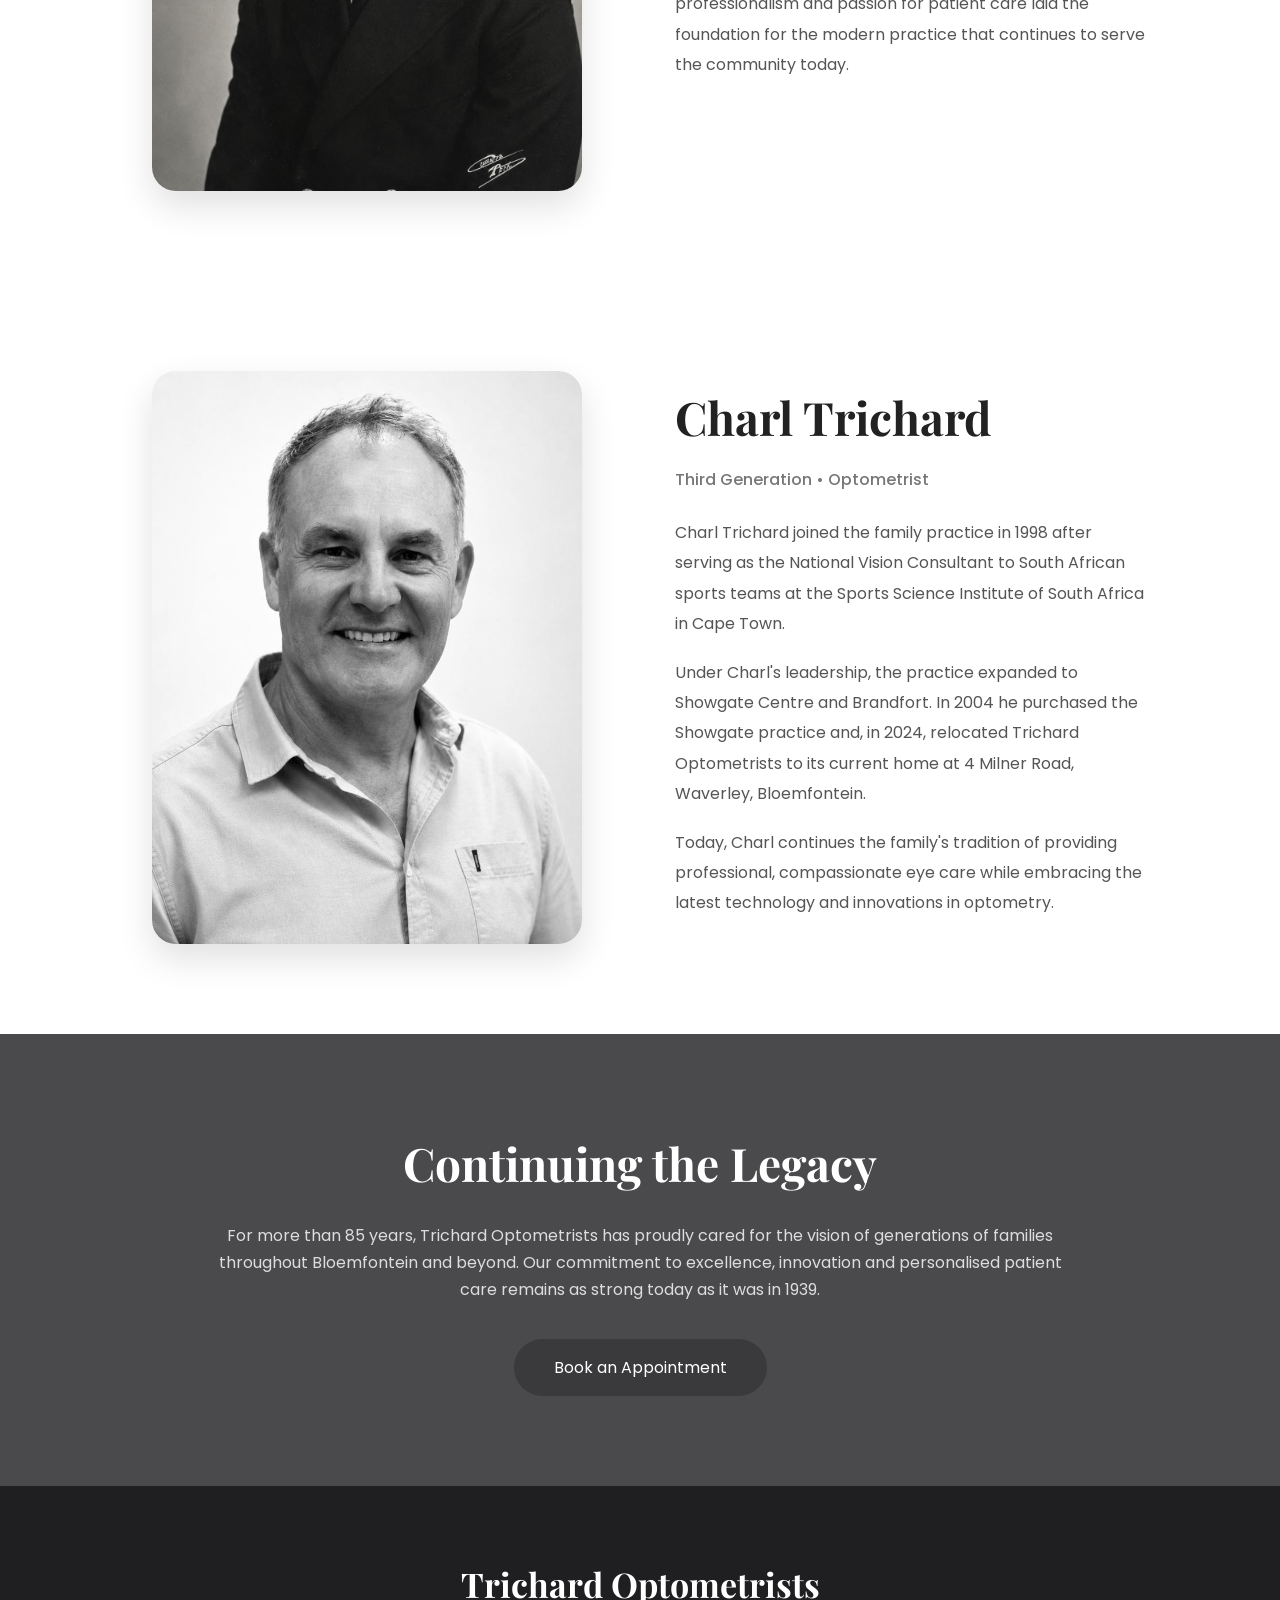
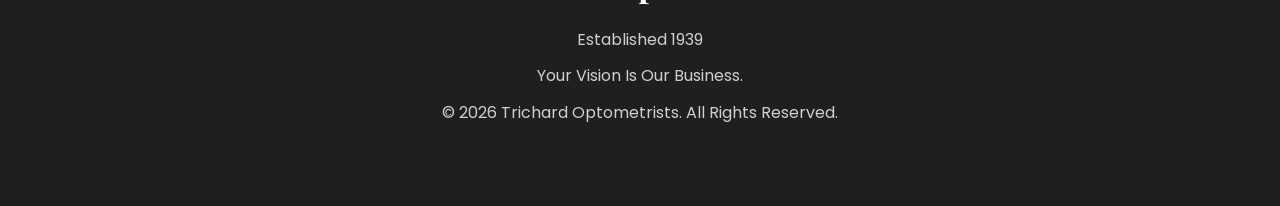
==== commit 7f4e0c1a: "Update about.html" ====
--- a/pages/about.html
+++ b/pages/about.html
@@ -17,7 +17,9 @@
 <h2>Trichard Optometrists</h2>
 <p>Established 1939</p>
 </div>
-
+<div class="menu-toggle">
+☰
+</div>
 <ul class="nav-links">
 <li><a href="../index.html">Home</a></li>
 <li><a href="about.html">About Us</a></li>
--- a/css/style.css
+++ b/css/style.css
@@ -933,3 +933,1049 @@
 .appointment-container {
     margin: 0 auto;
 }
+/* ===========================
+   CONTACT
+=========================== */
+
+.contact{
+    background:#f8f8f8;
+    padding:80px 10%;
+}
+
+.contact-container{
+    display:grid;
+    grid-template-columns:repeat(auto-fit,minmax(280px,1fr));
+    gap:30px;
+    margin-top:40px;
+}
+
+.contact-card{
+    background:#ffffff;
+    padding:35px;
+    border-radius:18px;
+    box-shadow:0 8px 20px rgba(0,0,0,.08);
+    transition:.3s;
+}
+
+.contact-card:hover{
+    transform:translateY(-8px);
+}
+
+.contact-card h3{
+    font-family:'Playfair Display',serif;
+    color:#222;
+    margin-bottom:20px;
+    font-size:26px;
+}
+
+.contact-card p{
+    margin-bottom:15px;
+    line-height:1.8;
+    color:#555;
+}
+
+.contact-buttons{
+    margin-top:45px;
+    display:flex;
+    justify-content:center;
+    gap:20px;
+    flex-wrap:wrap;
+}
+/* ===========================
+   MAP
+=========================== */
+
+.map-section{
+    padding:80px 10%;
+    text-align:center;
+    background:#ffffff;
+}
+
+.map-container{
+    margin-top:35px;
+    border-radius:20px;
+    overflow:hidden;
+    box-shadow:0 10px 25px rgba(0,0,0,.08);
+}
+/* ===========================
+   FOOTER
+=========================== */
+
+footer{
+    background:#39393B;
+    color:white;
+    padding:50px 10%;
+    text-align:center;
+}
+
+.footer-content h3{
+    font-family:'Playfair Display',serif;
+    font-size:30px;
+    margin-bottom:10px;
+}
+
+.footer-links{
+    margin:25px 0;
+}
+
+.footer-links a{
+    color:white;
+    text-decoration:none;
+    margin:0 12px;
+    transition:.3s;
+}
+
+.footer-links a:hover{
+    color:#d6d6d6;
+}
+
+footer p{
+    margin-top:10px;
+}
+/* Make appointment page fill the screen */
+.appointment-page{
+    min-height:100vh;
+    display:flex;
+    flex-direction:column;
+}
+
+.appointment-section{
+    flex:1;
+}
+/* Make appointment page fill the screen */
+.appointment-page{
+    min-height:100vh;
+    display:flex;
+    flex-direction:column;
+}
+
+.appointment-section{
+    flex:1;
+}
+/* ==========================================
+   CARDS
+========================================== */
+
+.service-grid,
+.medical-grid,
+.symptom-grid{
+    display:grid;
+    grid-template-columns:repeat(auto-fit,minmax(280px,1fr));
+    gap:30px;
+    margin-top:45px;
+}
+
+.service-card,
+.medical-card,
+.symptom-card{
+    background:#ffffff;
+    border-radius:20px;
+    padding:35px;
+    box-shadow:0 12px 30px rgba(0,0,0,.08);
+    transition:.35s;
+}
+
+.service-card:hover,
+.medical-card:hover,
+.symptom-card:hover{
+    transform:translateY(-8px);
+    box-shadow:0 18px 35px rgba(0,0,0,.12);
+}
+
+.service-card h3,
+.medical-card h3{
+    font-family:'Playfair Display',serif;
+    color:#222;
+    margin-bottom:15px;
+}
+
+.service-card p{
+    color:#666;
+    line-height:1.8;
+}
+
+/* ==========================================
+   STAFF
+========================================== */
+
+.staff{
+    text-align:center;
+}
+
+.staff-container{
+    display:flex;
+    justify-content:center;
+    gap:45px;
+    flex-wrap:wrap;
+    margin-top:50px;
+}
+
+.staff-member{
+    max-width:300px;
+}
+
+.staff-member img{
+    width:230px;
+    height:230px;
+    object-fit:cover;
+    border-radius:50%;
+    box-shadow:0 12px 30px rgba(0,0,0,.15);
+    transition:.3s;
+}
+
+.staff-member img:hover{
+    transform:scale(1.03);
+}
+
+.staff-member h3{
+    margin-top:25px;
+    font-family:'Playfair Display',serif;
+    font-size:30px;
+    color:#222;
+}
+
+.staff-member p{
+    color:#666;
+    margin-top:10px;
+}
+
+/* ==========================================
+   SERVICES PAGE
+========================================== */
+
+.services-page{
+    padding:90px 10%;
+}
+
+.services-page .section-intro{
+    max-width:850px;
+    margin:0 auto 45px;
+}
+
+.experience-grid{
+    display:grid;
+    grid-template-columns:repeat(auto-fit,minmax(260px,1fr));
+    gap:30px;
+    margin-top:50px;
+}
+
+.experience-card{
+    background:#F8F8F8;
+    border-radius:20px;
+    padding:35px;
+    text-align:center;
+    min-height:220px;
+    display:flex;
+    flex-direction:column;
+    justify-content:center;
+}
+
+.experience-card h3{
+    font-family:'Playfair Display',serif;
+    color:#222;
+    margin-bottom:15px;
+}
+
+.experience-card p{
+    color:#666;
+}
+
+/* ==========================================
+   MEDICAL AIDS
+========================================== */
+
+.medical-aids{
+    background:#F8F8F8;
+    text-align:center;
+    padding:90px 10%;
+}
+
+.medical-grid{
+    display:grid;
+    grid-template-columns:repeat(auto-fit,minmax(220px,1fr));
+    gap:22px;
+    margin-top:45px;
+}
+
+.medical-card{
+    background:#ffffff;
+    color:#3A3A3C;
+    padding:22px;
+    border-radius:18px;
+    font-weight:600;
+    box-shadow:0 8px 20px rgba(0,0,0,.08);
+}
+
+.medical-card:hover{
+    background:#3A3A3C;
+    color:#ffffff;
+}
+
+.medical-note{
+    margin-top:25px;
+    color:#777;
+    font-size:15px;
+}
+/* ==========================================
+   SYMPTOMS
+========================================== */
+
+.symptom-grid{
+    display:grid;
+    grid-template-columns:repeat(auto-fit,minmax(300px,1fr));
+    gap:30px;
+    margin-top:50px;
+}
+
+.symptom-card{
+    background:#ffffff;
+    border-radius:20px;
+    box-shadow:0 12px 30px rgba(0,0,0,.08);
+    overflow:hidden;
+    transition:.3s;
+}
+
+.symptom-card:hover{
+    transform:translateY(-8px);
+}
+
+.symptom-title{
+    width:100%;
+    padding:24px;
+    border:none;
+    background:#ffffff;
+    font-family:'Playfair Display',serif;
+    font-size:24px;
+    color:#222;
+    display:flex;
+    justify-content:space-between;
+    align-items:center;
+    cursor:pointer;
+}
+
+.symptom-title::after{
+    content:"+";
+    font-size:30px;
+    color:#666;
+    transition:.3s;
+}
+
+.symptom-card.active .symptom-title::after{
+    content:"−";
+}
+
+.symptom-content{
+    display:none;
+    padding:0 24px 24px;
+    color:#666;
+    line-height:1.8;
+}
+
+.symptom-card.active .symptom-content{
+    display:block;
+}
+
+.symptom-content p{
+    margin-bottom:18px;
+}
+
+/* ==========================================
+   NEWSLETTER
+========================================== */
+
+.newsletter{
+    background:#4A4A4D;
+    color:#ffffff;
+    text-align:center;
+    padding:100px 10%;
+}
+
+.newsletter-tag{
+    display:inline-block;
+    padding:8px 20px;
+    border:1px solid rgba(255,255,255,.25);
+    border-radius:40px;
+    letter-spacing:3px;
+    font-size:12px;
+    margin-bottom:20px;
+}
+
+.newsletter h2{
+    color:#ffffff;
+}
+
+.newsletter .section-intro{
+    color:#dddddd;
+    max-width:760px;
+}
+
+.newsletter-benefits{
+    display:grid;
+    grid-template-columns:repeat(auto-fit,minmax(260px,1fr));
+    gap:30px;
+    margin:55px 0;
+}
+
+.benefit{
+    background:rgba(255,255,255,.08);
+    border:1px solid rgba(255,255,255,.12);
+    border-radius:20px;
+    padding:35px;
+}
+
+.benefit h3{
+    font-family:'Playfair Display',serif;
+    color:#ffffff;
+    margin-bottom:15px;
+    font-size:24px;
+}
+
+.benefit p{
+    color:#dddddd;
+}
+
+.newsletter-form{
+    display:flex;
+    flex-wrap:wrap;
+    justify-content:center;
+    gap:18px;
+    margin-top:40px;
+}
+
+.newsletter-form input{
+    width:360px;
+    max-width:100%;
+    padding:16px;
+    border:none;
+    border-radius:50px;
+    font-size:15px;
+}
+
+.newsletter-form button{
+    padding:16px 38px;
+    border:none;
+    border-radius:50px;
+    background:#ffffff;
+    color:#1F1F21;
+    font-weight:600;
+    cursor:pointer;
+    transition:.3s;
+}
+
+.newsletter-form button:hover{
+    background:#efefef;
+}
+
+.newsletter-note{
+    max-width:650px;
+    margin:30px auto 0;
+    color:#d0d0d0;
+    font-size:14px;
+    line-height:1.8;
+}
+/* ==========================================
+   CONTACT
+========================================== */
+
+.contact{
+    background:#FAFAFA;
+    padding:100px 10%;
+    text-align:center;
+}
+
+.contact-container{
+    display:grid;
+    grid-template-columns:repeat(auto-fit,minmax(300px,1fr));
+    gap:35px;
+    margin:50px 0;
+}
+
+.contact-card{
+    background:#ffffff;
+    padding:40px;
+    border-radius:20px;
+    box-shadow:0 12px 30px rgba(0,0,0,.08);
+    transition:.3s;
+}
+
+.contact-card:hover{
+    transform:translateY(-8px);
+    box-shadow:0 18px 35px rgba(0,0,0,.12);
+}
+
+.contact-card h3{
+    font-family:'Playfair Display',serif;
+    color:#222;
+    font-size:30px;
+    margin-bottom:20px;
+}
+
+.contact-card p{
+    color:#666;
+    line-height:1.9;
+    margin-bottom:12px;
+}
+
+.contact-buttons{
+    display:flex;
+    justify-content:center;
+    gap:20px;
+    flex-wrap:wrap;
+    margin-top:40px;
+}
+
+/* ==========================================
+   GOOGLE MAP
+========================================== */
+
+.map-section{
+    background:#FFFFFF;
+    padding:90px 10%;
+    text-align:center;
+}
+
+.map-section h3{
+    font-family:'Playfair Display',serif;
+    font-size:34px;
+    color:#222;
+    margin-bottom:15px;
+}
+
+.map-section p{
+    color:#666;
+    margin-bottom:30px;
+}
+
+.map-container{
+    margin-top:40px;
+    overflow:hidden;
+    border-radius:22px;
+    box-shadow:0 15px 35px rgba(0,0,0,.10);
+}
+
+/* ==========================================
+   FOOTER
+========================================== */
+
+footer{
+    background:#1F1F21;
+    color:#ffffff;
+    padding:70px 10%;
+    text-align:center;
+}
+
+.footer-content{
+    max-width:800px;
+    margin:auto;
+}
+
+.footer-content h3{
+    font-family:'Playfair Display',serif;
+    font-size:34px;
+    margin-bottom:12px;
+    color:#ffffff;
+}
+
+.footer-content p{
+    color:#CFCFCF;
+    margin:8px 0;
+    line-height:1.8;
+}
+
+.footer-links{
+    margin:35px 0;
+}
+
+.footer-links a{
+    color:#ffffff;
+    text-decoration:none;
+    margin:0 15px;
+    transition:.3s;
+    font-weight:500;
+}
+
+.footer-links a:hover{
+    color:#BFBFBF;
+}
+
+.copyright{
+    margin-top:25px;
+    color:#9E9E9E;
+    font-size:14px;
+}
+/* ==========================================
+   APPOINTMENT PAGE
+========================================== */
+
+.appointment-page{
+    min-height:100vh;
+    display:flex;
+    flex-direction:column;
+}
+
+.appointment-section{
+    flex:1;
+    background:#FAFAFA;
+    padding:90px 10%;
+}
+
+.appointment-container{
+    max-width:900px;
+    margin:0 auto;
+    background:#ffffff;
+    padding:50px;
+    border-radius:24px;
+    box-shadow:0 15px 35px rgba(0,0,0,.08);
+}
+
+.appointment-container h1{
+    font-family:'Playfair Display',serif;
+    font-size:48px;
+    color:#222;
+    text-align:center;
+    margin-bottom:18px;
+}
+
+.appointment-container p{
+    text-align:center;
+    color:#666;
+    max-width:650px;
+    margin:0 auto 40px;
+    line-height:1.8;
+}
+
+/* Form */
+
+.appointment-form{
+    display:flex;
+    flex-direction:column;
+    gap:22px;
+}
+
+.form-row{
+    display:flex;
+    gap:22px;
+}
+
+.form-group{
+    flex:1;
+    display:flex;
+    flex-direction:column;
+}
+
+.form-group label{
+    margin-bottom:8px;
+    color:#444;
+    font-weight:500;
+}
+
+.form-group input,
+.form-group select,
+.form-group textarea{
+    padding:15px;
+    border:1px solid #DDDDDD;
+    border-radius:12px;
+    font-family:'Poppins',sans-serif;
+    font-size:15px;
+    transition:.3s;
+}
+
+.form-group input:focus,
+.form-group select:focus,
+.form-group textarea:focus{
+    border-color:#3A3A3C;
+    outline:none;
+    box-shadow:0 0 10px rgba(58,58,60,.12);
+}
+
+.form-group textarea{
+    resize:vertical;
+    min-height:140px;
+}
+
+.availability-note{
+    background:#F4F4F4;
+    border-left:5px solid #3A3A3C;
+    padding:20px;
+    border-radius:10px;
+    color:#555;
+    line-height:1.8;
+}
+
+.appointment-btn{
+    display:block;
+    margin:30px auto 0;
+    padding:16px 40px;
+    border:none;
+    border-radius:40px;
+    background:#3A3A3C;
+    color:#ffffff;
+    font-size:16px;
+    cursor:pointer;
+    transition:.3s;
+}
+
+.appointment-btn:hover{
+    background:#1F1F21;
+    transform:translateY(-2px);
+}
+
+/* Mobile */
+
+@media(max-width:768px){
+
+    .appointment-container{
+        padding:30px;
+    }
+
+    .appointment-container h1{
+        font-size:36px;
+    }
+
+    .form-row{
+        flex-direction:column;
+    }
+
+}
+/* ==========================================
+   ABOUT PAGE
+========================================== */
+
+.family-legacy{
+    background:#F8F8F8;
+    text-align:center;
+    padding:100px 10%;
+}
+
+.family-legacy .section-intro{
+    max-width:900px;
+    margin:auto;
+}
+
+.history{
+    padding:90px 10%;
+}
+
+.history-container{
+    display:flex;
+    align-items:center;
+    gap:70px;
+    flex-wrap:wrap;
+}
+
+.history-container.reverse{
+    flex-direction:row-reverse;
+}
+
+.history-image{
+    flex:1;
+    min-width:320px;
+}
+
+.history-image img{
+    width:100%;
+    max-width:430px;
+    display:block;
+    margin:auto;
+    border-radius:24px;
+    box-shadow:0 15px 35px rgba(0,0,0,.12);
+}
+
+.history-text{
+    flex:1;
+    min-width:320px;
+}
+
+.history-text h2{
+    text-align:left;
+    color:#222;
+    margin-bottom:10px;
+}
+
+.history-text h4{
+    color:#777;
+    margin-bottom:25px;
+    font-weight:500;
+}
+
+.history-text p{
+    color:#555;
+    margin-bottom:18px;
+    line-height:1.9;
+}
+
+.closing{
+    background:#4A4A4D;
+    color:#ffffff;
+    text-align:center;
+    padding:100px 10%;
+}
+
+.closing h2{
+    color:#ffffff;
+}
+
+.closing .section-intro{
+    color:#DDDDDD;
+    max-width:850px;
+    margin:auto;
+}
+
+/* ==========================================
+   GLOBAL IMAGE STYLING
+========================================== */
+
+img{
+    max-width:100%;
+    height:auto;
+}
+
+/* ==========================================
+   MOBILE
+========================================== */
+
+@media(max-width:900px){
+
+    .navbar{
+        flex-direction:column;
+        padding:20px;
+    }
+
+    .logo{
+        text-align:center;
+        margin-bottom:20px;
+    }
+
+    .logo h2{
+        font-size:32px;
+    }
+
+    .logo p{
+        font-size:13px;
+    }
+
+    .nav-links{
+        flex-direction:column;
+        gap:15px;
+        text-align:center;
+    }
+
+    .hero{
+        padding:90px 8%;
+    }
+
+    .hero h1{
+        font-size:42px;
+    }
+
+    .hero h3{
+        font-size:22px;
+    }
+
+    section{
+        padding:70px 8%;
+    }
+
+    section h2{
+        font-size:36px;
+    }
+
+    .history-container,
+    .history-container.reverse{
+        flex-direction:column;
+        text-align:center;
+    }
+
+    .history-text h2{
+        text-align:center;
+    }
+
+    .staff-container{
+        flex-direction:column;
+        align-items:center;
+    }
+
+    .contact-container,
+    .service-grid,
+    .medical-grid,
+    .symptom-grid,
+    .experience-grid{
+        grid-template-columns:1fr;
+    }
+
+    .footer-links a{
+        display:block;
+        margin:12px 0;
+    }
+
+}
+
+/* ==========================================
+   SMOOTH ANIMATIONS
+========================================== */
+
+.service-card,
+.medical-card,
+.contact-card,
+.staff-member img,
+.symptom-card,
+.btn{
+    transition:all .3s ease;
+}
+
+/* ==========================================
+   SELECTION COLOUR
+========================================== */
+
+::selection{
+    background:#3A3A3C;
+    color:#ffffff;
+}
+
+/* ==========================================
+   SCROLLBAR
+========================================== */
+
+::-webkit-scrollbar{
+    width:10px;
+}
+
+::-webkit-scrollbar-track{
+    background:#ECECEC;
+}
+
+::-webkit-scrollbar-thumb{
+    background:#3A3A3C;
+    border-radius:20px;
+}
+
+::-webkit-scrollbar-thumb:hover{
+    background:#1F1F21;
+}
+/* ==========================================
+   APPOINTMENT PAGE LAYOUT
+========================================== */
+
+html,
+body{
+    height:100%;
+}
+
+body.appointment-page{
+    min-height:100vh;
+    display:flex;
+    flex-direction:column;
+}
+
+.appointment-section{
+    flex:1;
+    background:#F8F8F8;
+    padding:80px 10%;
+}
+
+.appointment-container{
+    max-width:900px;
+    margin:0 auto;
+    background:#FFFFFF;
+    padding:50px;
+    border-radius:20px;
+    box-shadow:0 10px 30px rgba(0,0,0,.08);
+}
+
+.appointment-note{
+    background:#FFFFFF;
+    padding:90px 10%;
+}
+
+.closing{
+    background:#4A4A4D;
+    color:#FFFFFF;
+    text-align:center;
+    padding:90px 10%;
+}
+
+footer{
+    margin-top:auto;
+}
+/* ===========================
+   THANK YOU PAGE
+=========================== */
+
+.thank-you{
+    min-height:100vh;
+    display:flex;
+    justify-content:center;
+    align-items:center;
+    background:#39393B;
+    color:white;
+    text-align:center;
+    padding:40px 10%;
+}
+
+
+.thank-you-container{
+    max-width:700px;
+}
+
+
+.thank-you h1{
+    color:white;
+    font-size:60px;
+    margin-bottom:20px;
+}
+
+
+.thank-you p{
+    color:#dddddd;
+    font-size:18px;
+    line-height:1.8;
+}
+
+/* MOBILE MENU */
+
+.menu-toggle{
+    display:none;
+    font-size:30px;
+    cursor:pointer;
+}
+
+
+@media(max-width:768px){
+
+.navbar{
+    position:relative;
+}
+
+
+.menu-toggle{
+    display:block;
+}
+
+
+.nav-links{
+    display:none;
+    flex-direction:column;
+    width:100%;
+    text-align:center;
+    margin-top:20px;
+}
+
+
+.nav-links.active{
+    display:flex;
+}
+
+}
+.thank-you .btn{
+    display:inline-block;
+    margin-top:30px;
+}
+.menu-toggle{
+    display:none;
+    font-size:32px;
+    cursor:pointer;
+    color:white;
+}
+.menu-toggle:hover{
+    opacity:0.8;
+}
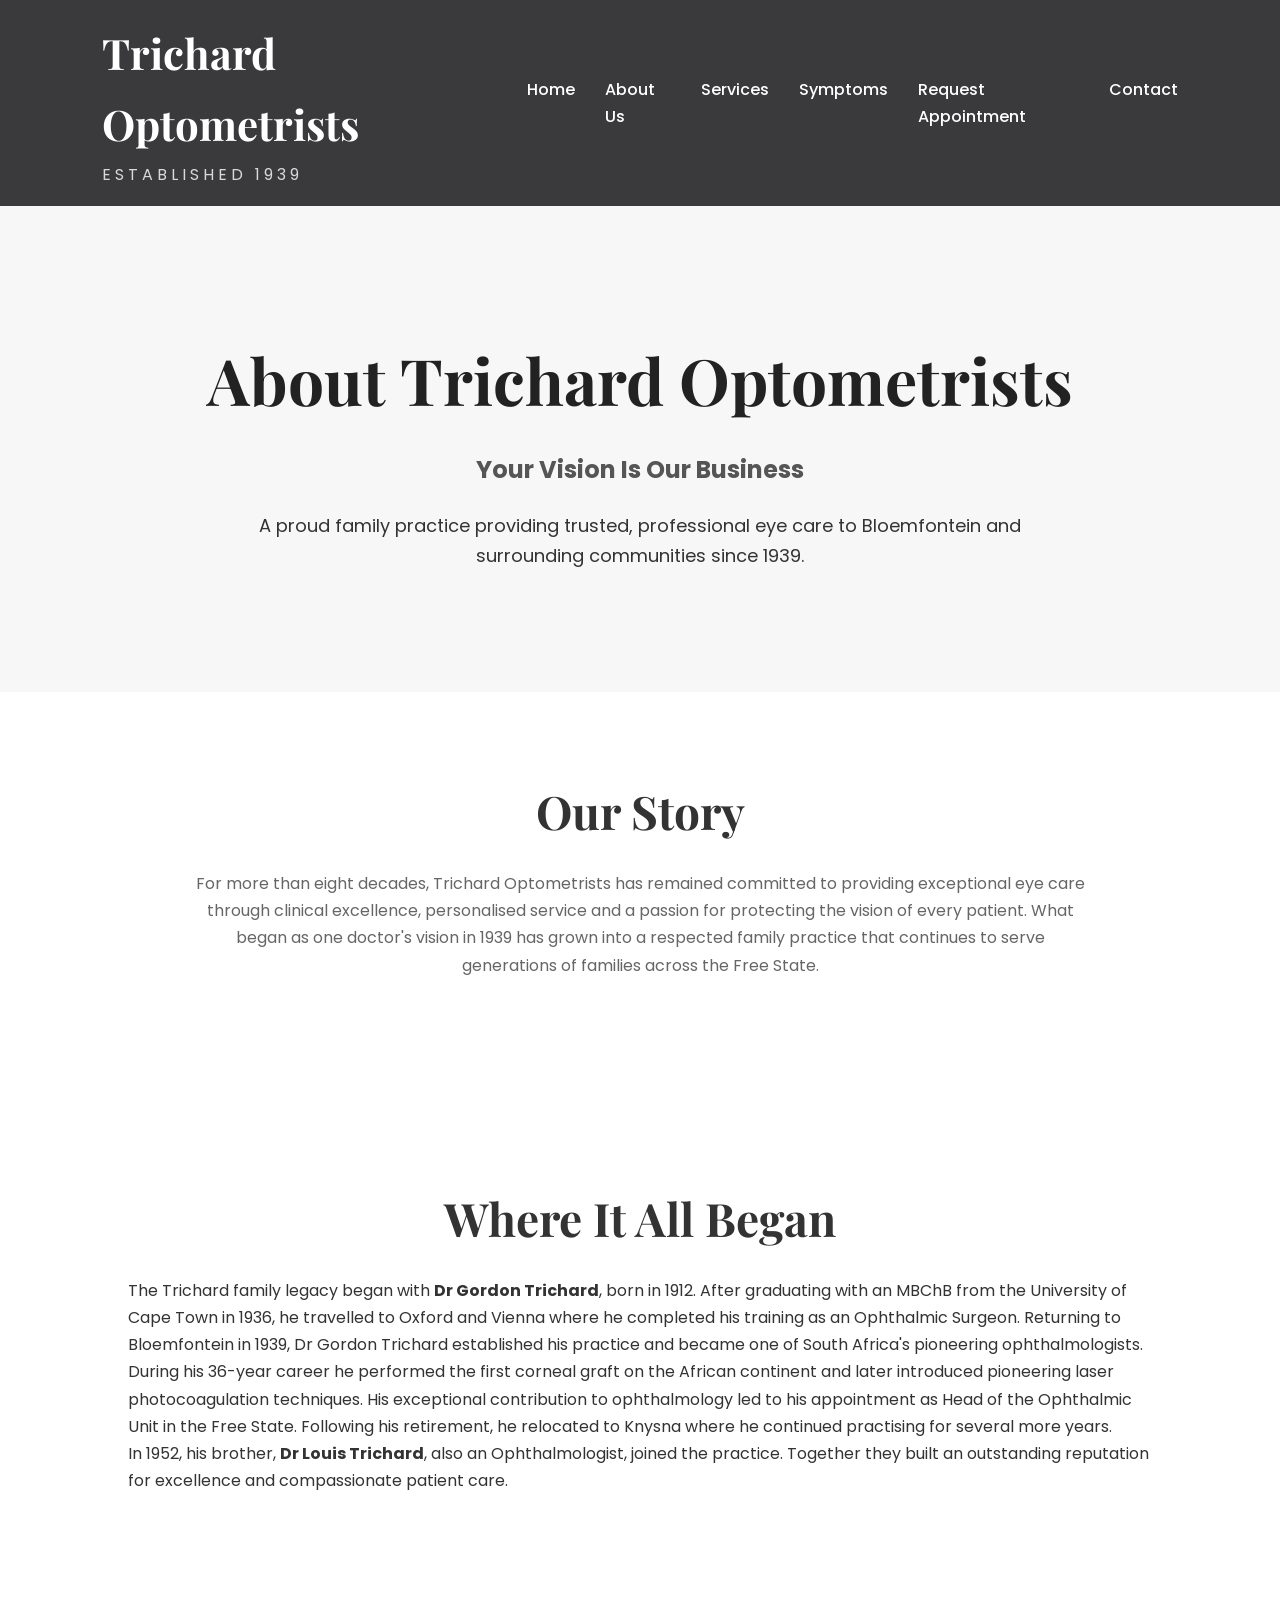
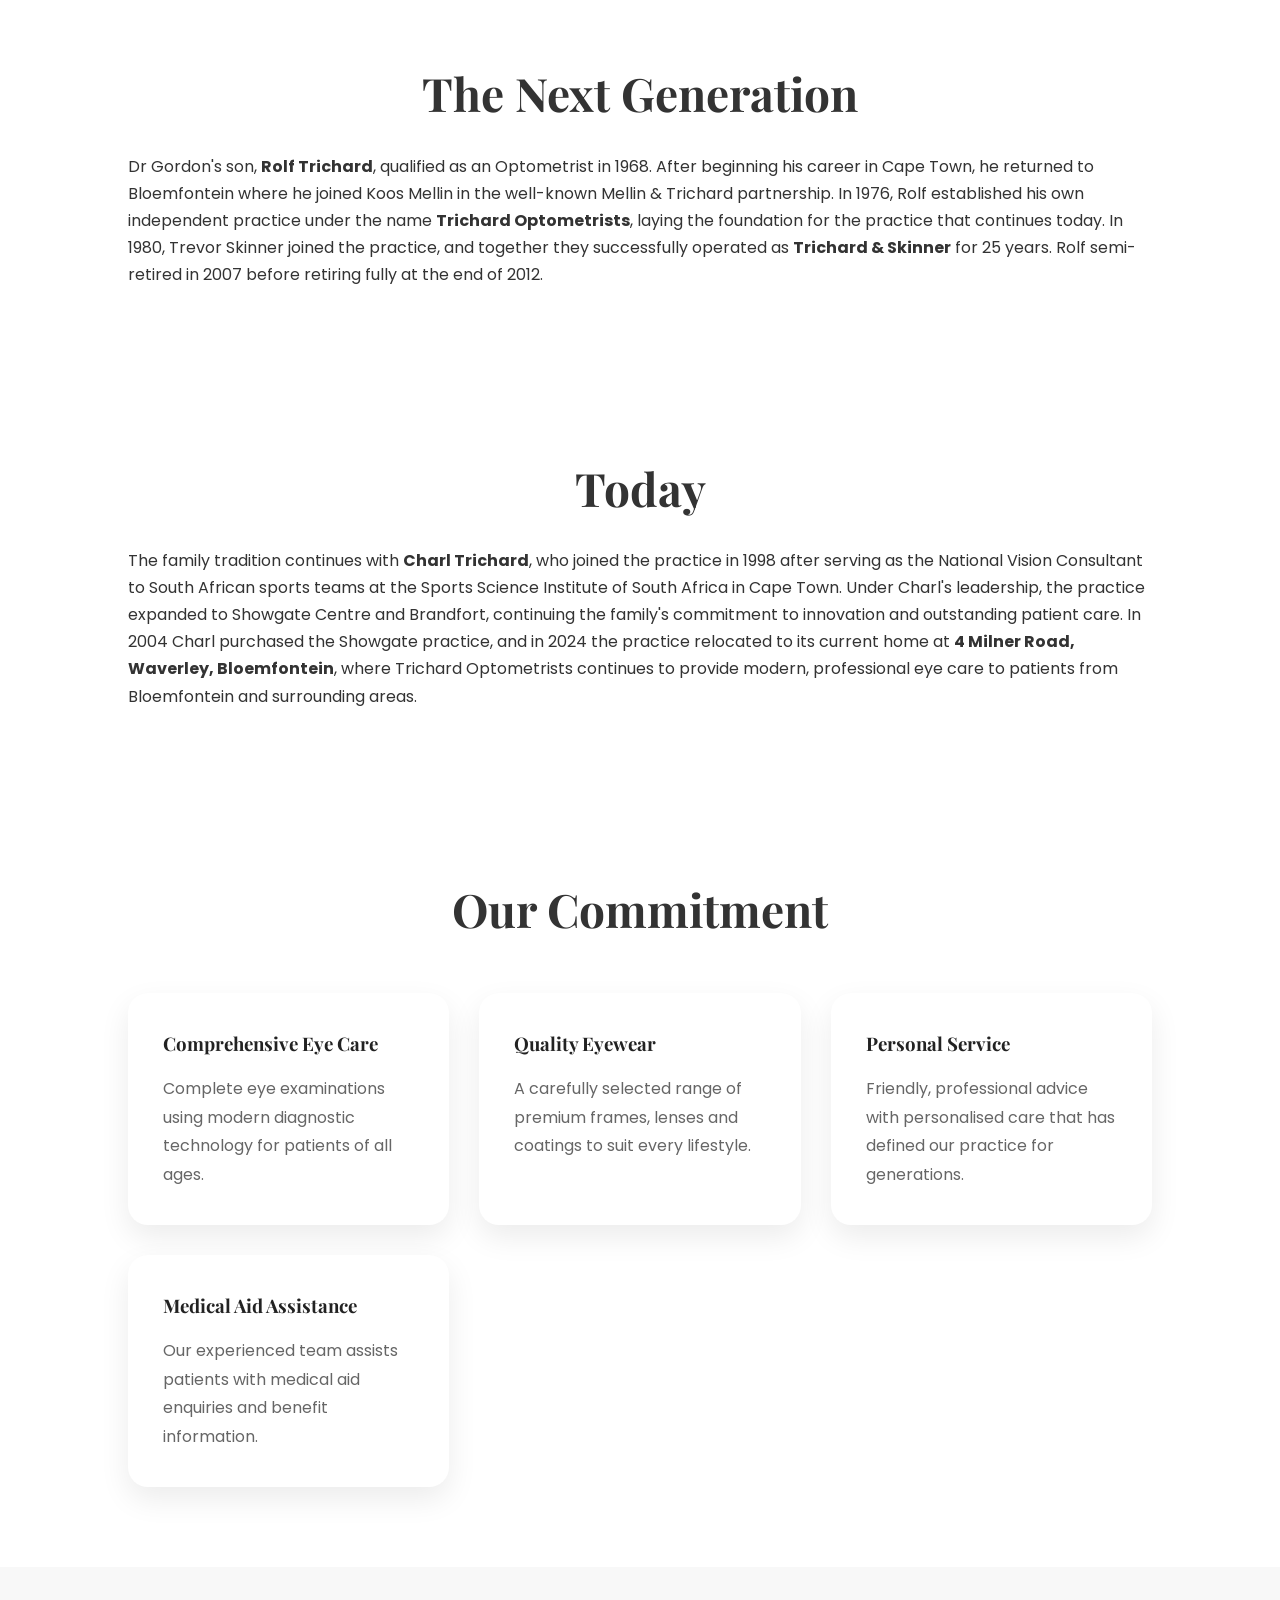
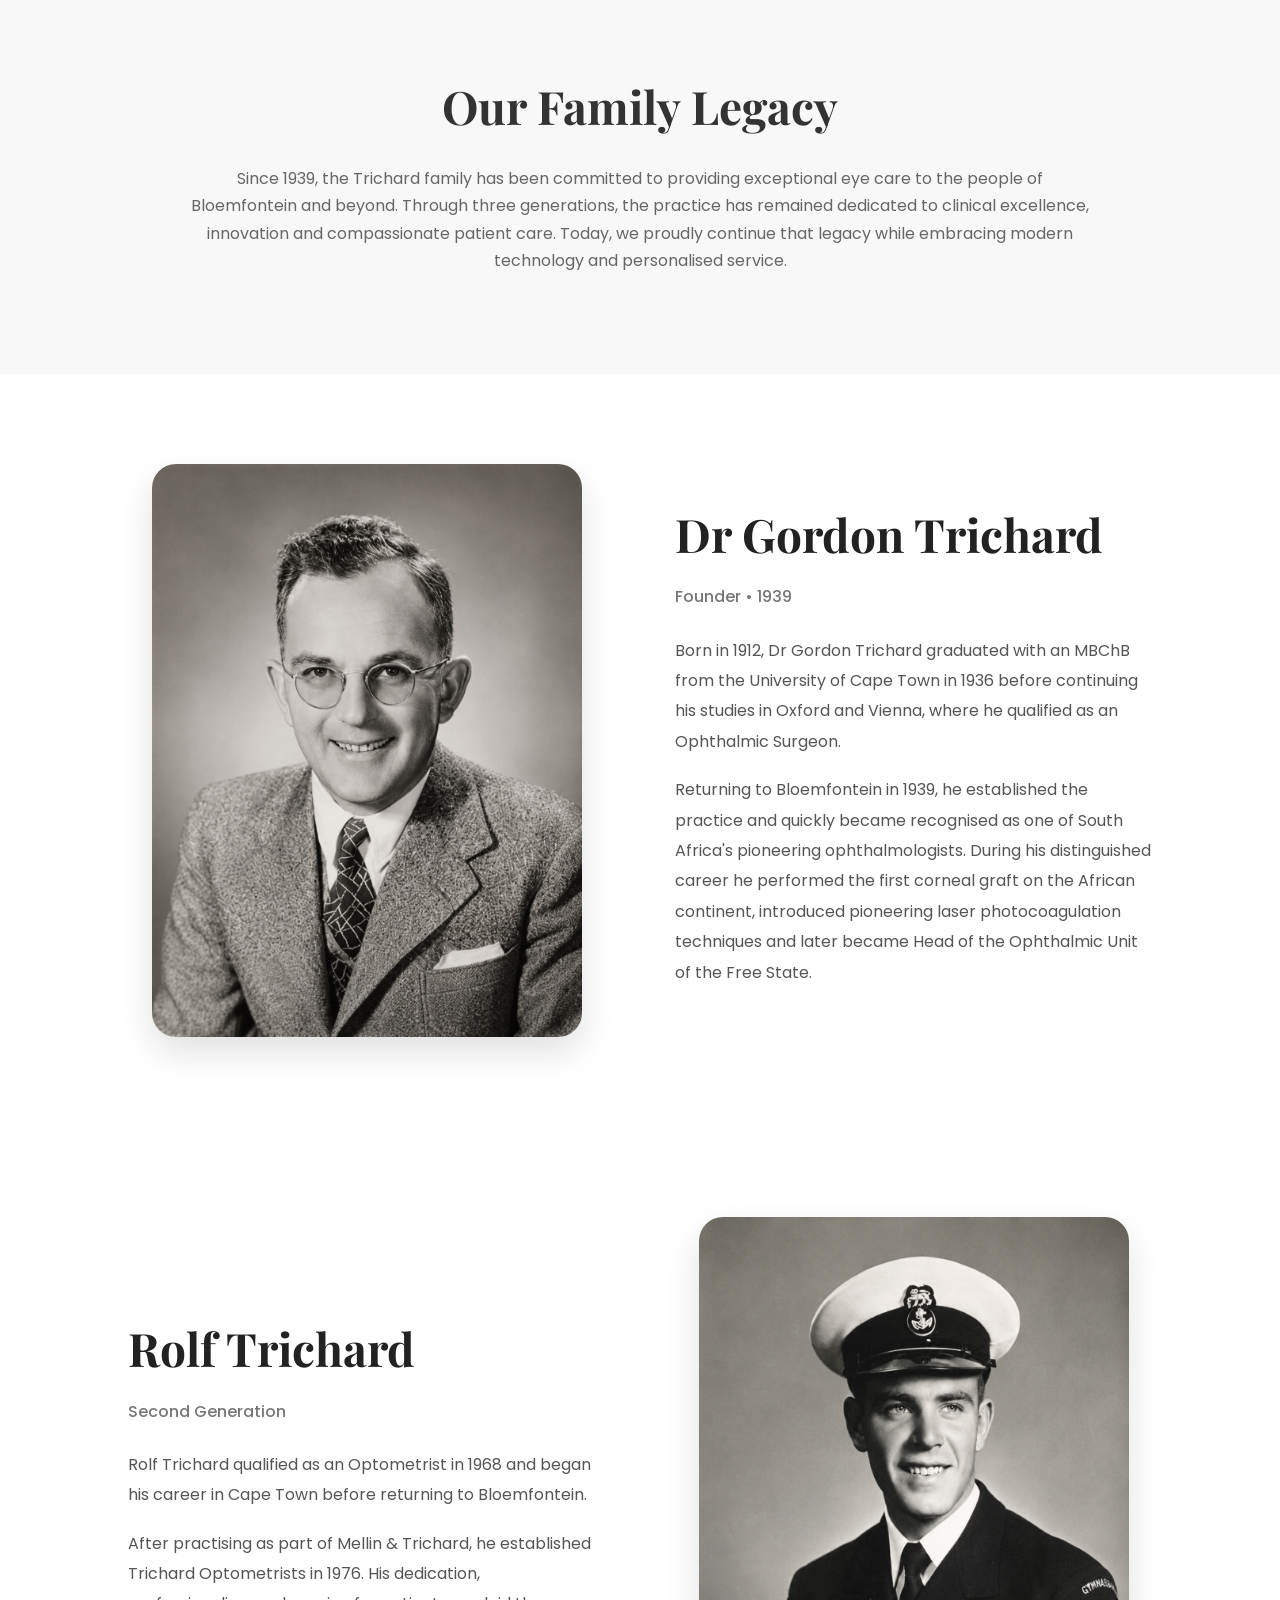
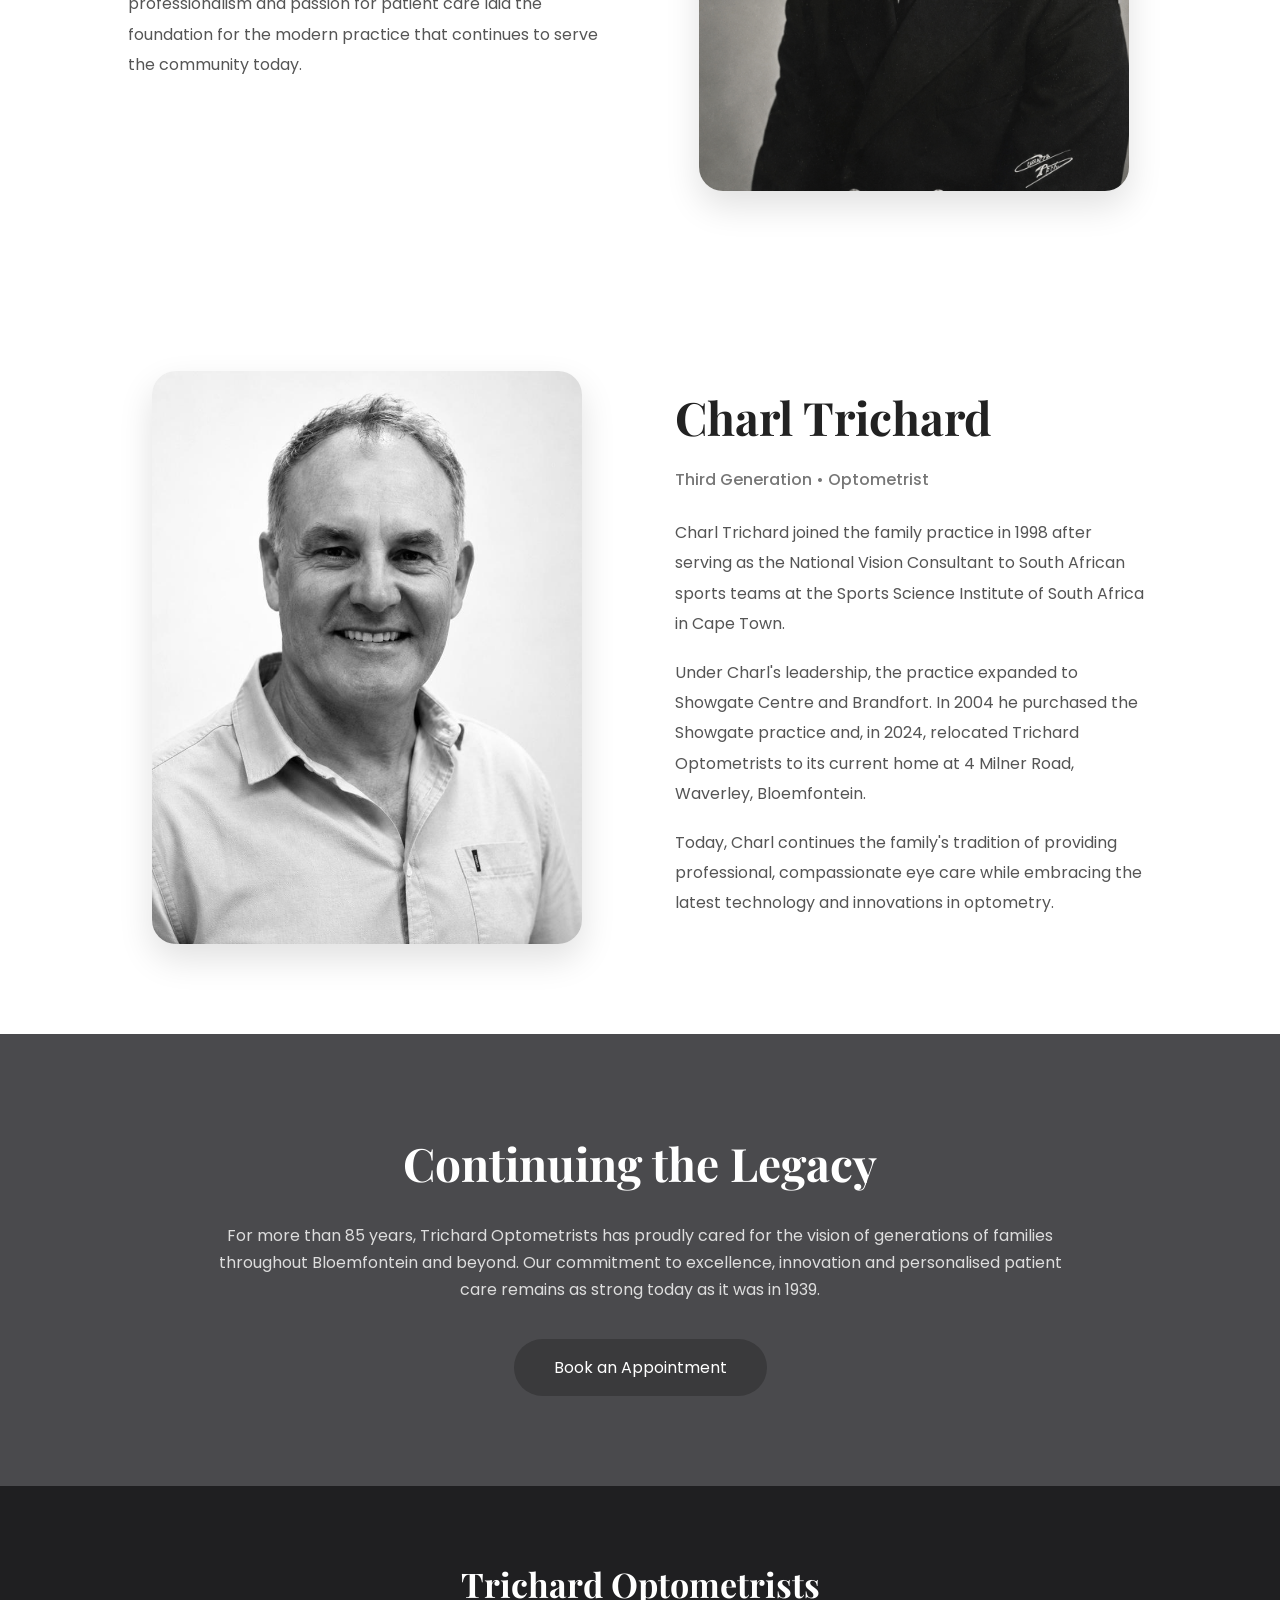
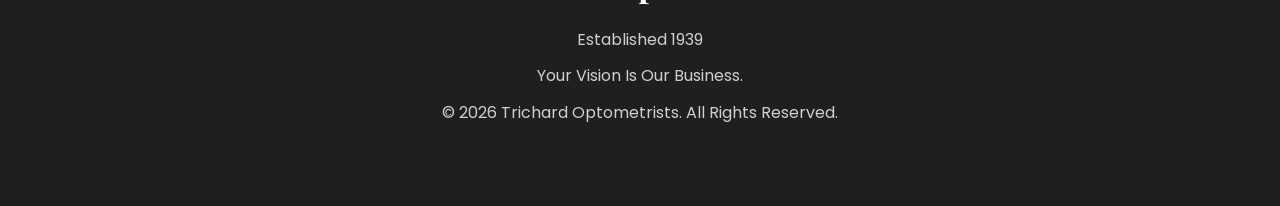
==== commit 63b40de4: "Update about.html" ====
--- a/pages/about.html
+++ b/pages/about.html
@@ -222,7 +222,9 @@
 <section class="history">
 
     <div class="history-container reverse">
-
+<div class="history-image">
+            <img src="../images/rolf-trichard.jpg" alt="Rolf Trichard">
+        </div>
         <div class="history-text">
 
             <h2>Rolf Trichard</h2>
@@ -243,12 +245,6 @@
 
         </div>
 
-        <div class="history-image">
-            <img src="../images/rolf-trichard.jpg" alt="Rolf Trichard">
-        </div>
-
-    </div>
-
 </section>
 
 <!-- Charl Trichard -->
@@ -319,6 +315,6 @@
 </div>
 
 </footer>
-
+<script src="../js/script.js"></script>
 </body>
 </html>
--- a/css/style.css
+++ b/css/style.css
@@ -1979,3 +1979,28 @@
 .menu-toggle:hover{
     opacity:0.8;
 }
+.menu-toggle{
+    display:none;
+    font-size:32px;
+    cursor:pointer;
+    color:white;
+}
+
+
+@media (max-width:768px){
+
+.menu-toggle{
+    display:block;
+}
+
+.nav-links{
+    display:none;
+    flex-direction:column;
+    width:100%;
+}
+
+.nav-links.active{
+    display:flex;
+}
+
+}
